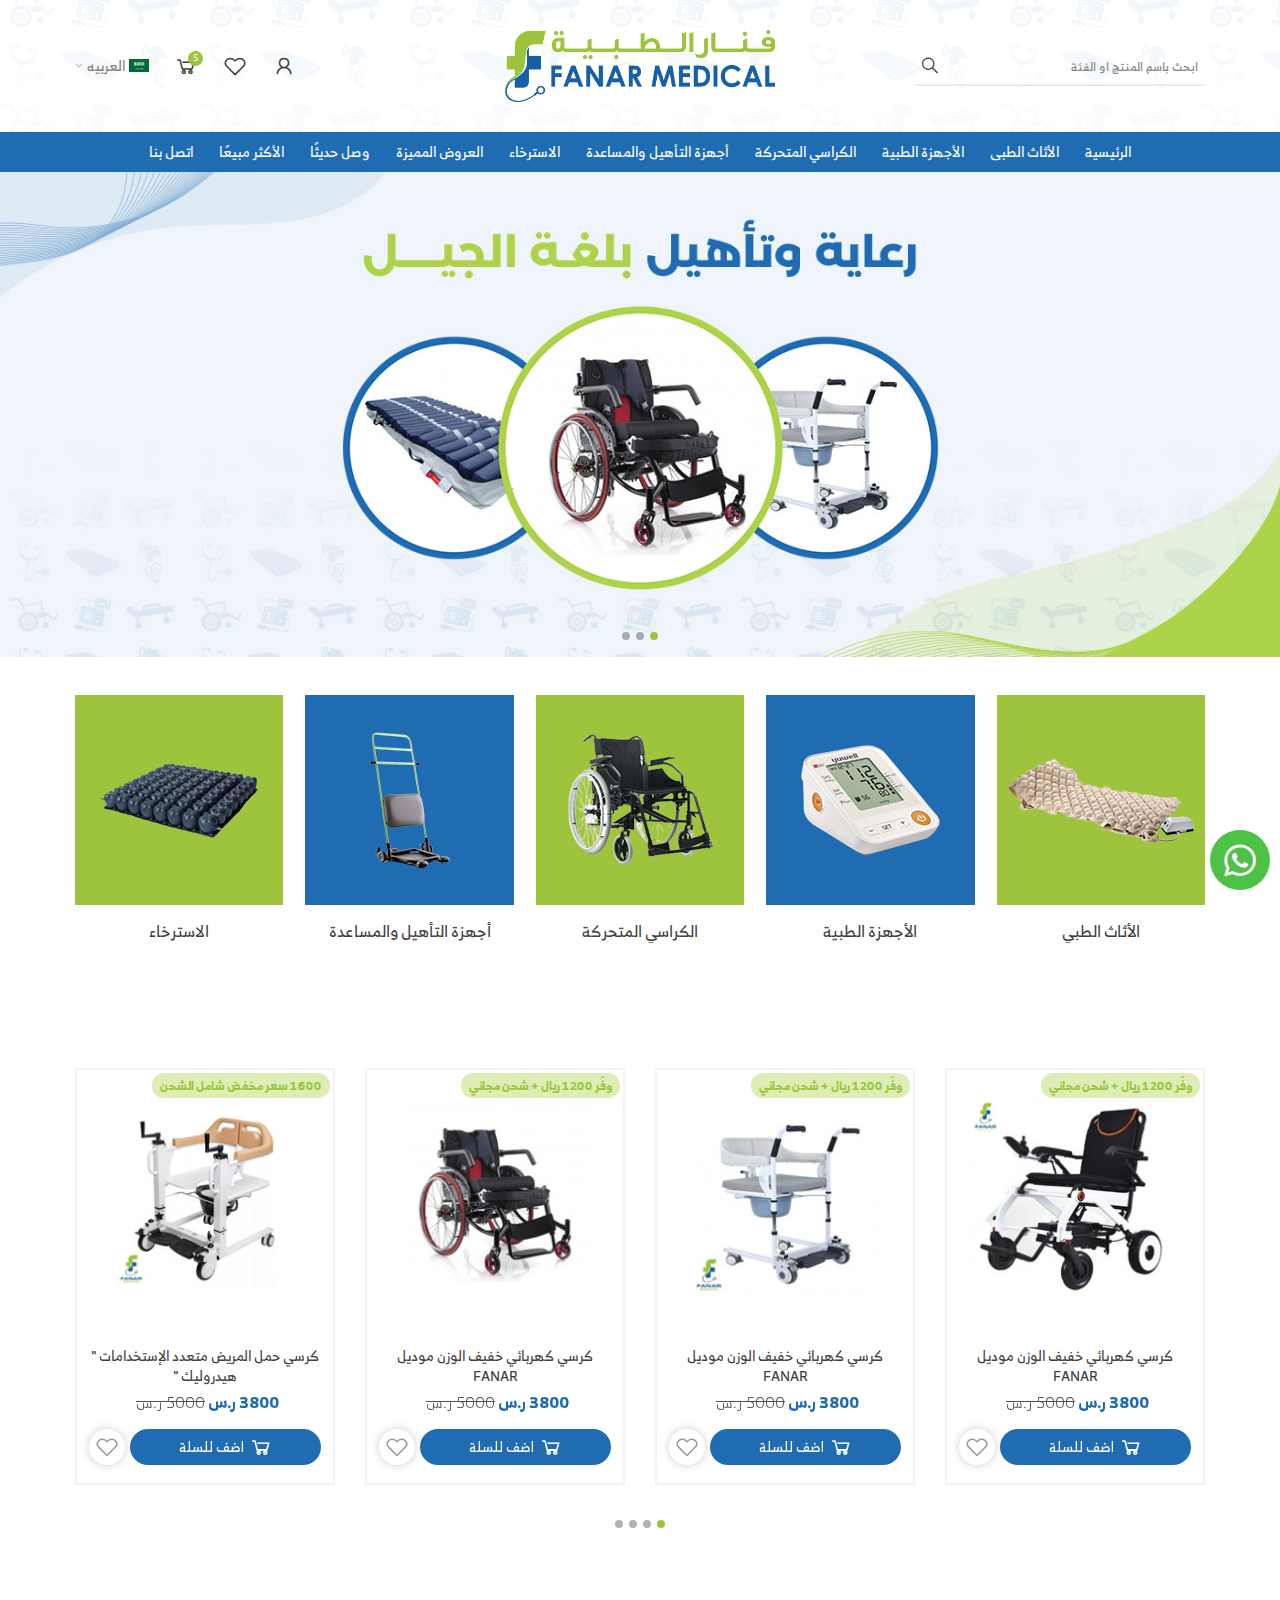
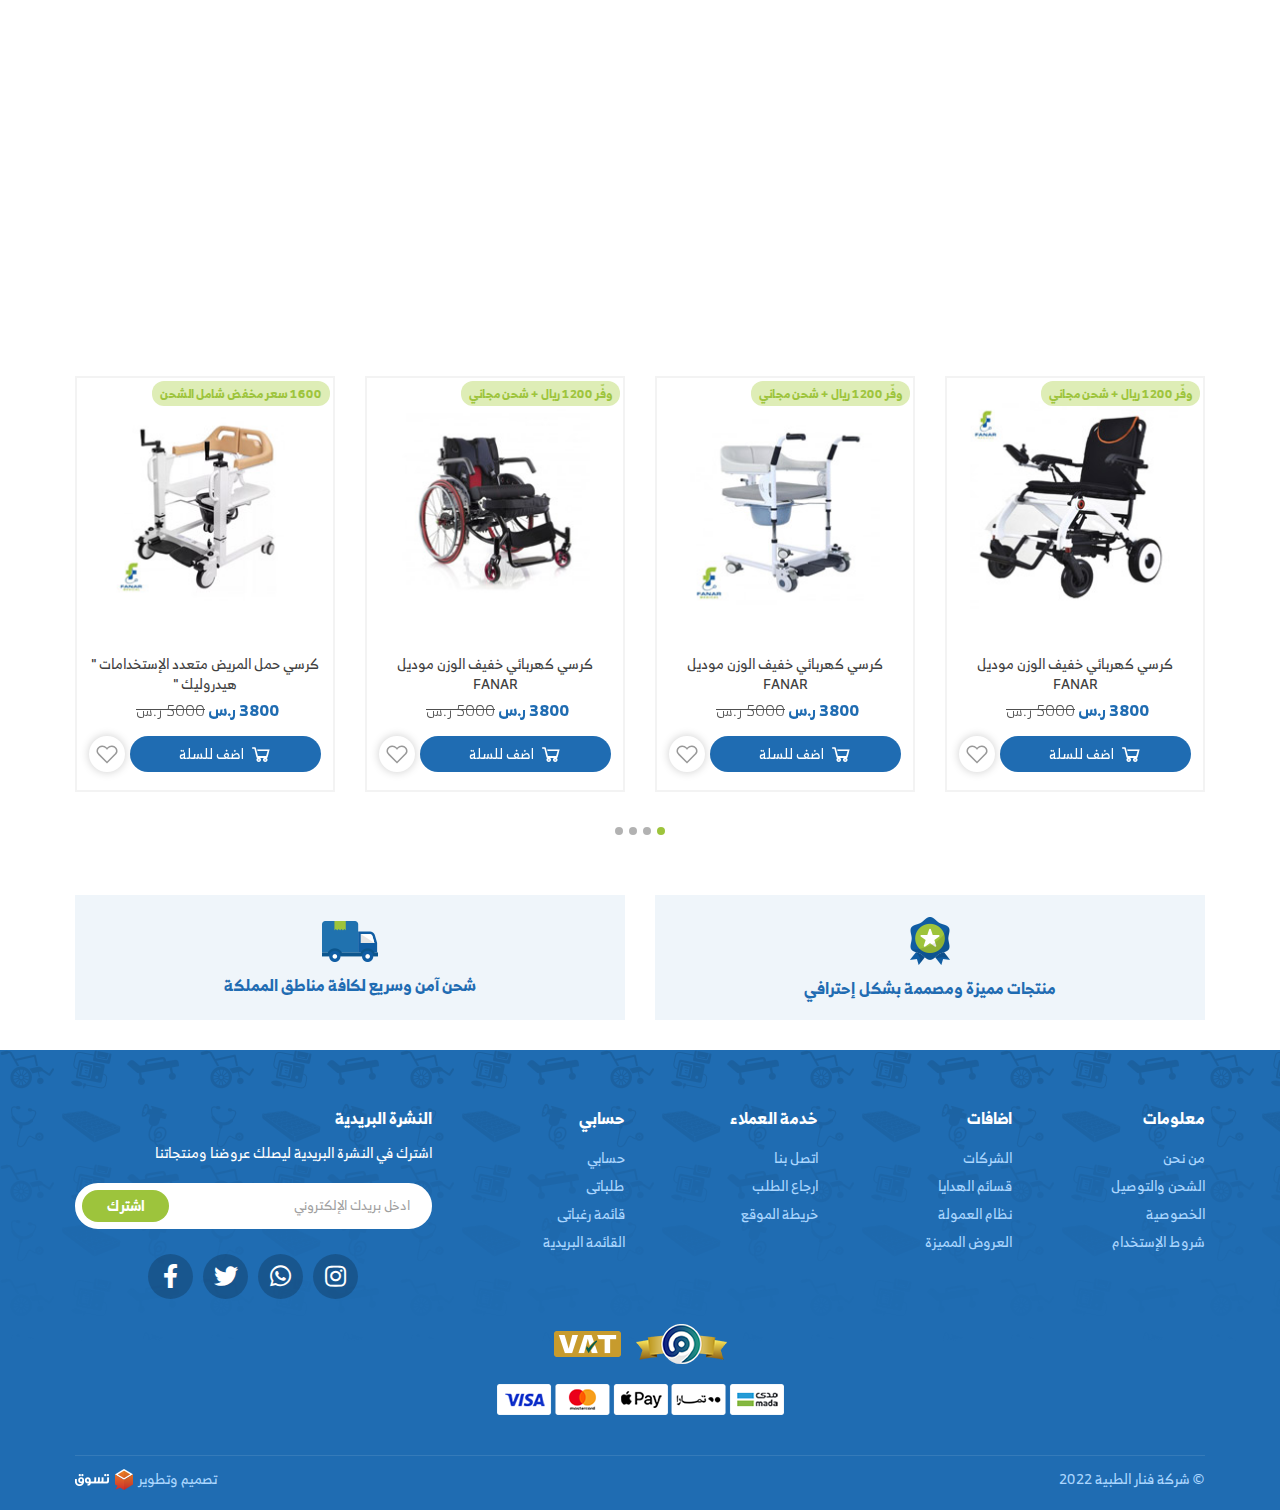
==== index.html @ 90acfb86 "first commit" ====
<!DOCTYPE html>
<html lang="ar" dir="rtl">
  <head>
    <meta charset="utf-8" />
    <meta http-equiv="X-UA-Compatible" content="IE=edge" />
    <meta name="viewport" content="width=device-width, initial-scale=1" />
    <title>Fanarmed</title>
    <link rel="icon" href="images/fav.png" type="image/png" />
    <link rel="stylesheet" href="css/all.min.css" />
    <link rel="stylesheet" href="css/line-awesome.min.css" />
    <link rel="stylesheet" href="css/bootstrap.min.css" />
    <link rel="stylesheet" href="css/bootstrap-rtl.min.css" />
    <link rel="stylesheet" href="css/fonts.css" />
    <link rel="stylesheet" href="css/animate.css" />
    <link rel="stylesheet" href="css/swiper.min.css" />
    <link rel="stylesheet" href="css/style.css" />
  </head>

  <body>
    <!-- preloader -->
    <div class="preloader">
      <div class="progress">
        <div class="progress-bar"></div>
      </div>
    </div>
    <!-- preloader -->
    <!-- header section -->
    <header>
      <div class="header-cont">
        <div class="top-header">
          <div class="container">
            <div class="nav-header">
              <div class="sm-icons">
                <div class="show-icons">
                  <a class="menu-bars fixall" id="menu-id" href="#!">
                    <span class="bars open-bars"></span>
                  </a>
                </div>
                <a
                  role="button"
                  type="button"
                  title=""
                  class="add-to fixed-search"
                >
                  <span class="open-search"></span>
                </a>
              </div>
              <div class="search-section">
                <form class="search-form">
                  <input
                    class="search-input"
                    type="text"
                    name=""
                    value=""
                    placeholder="ابحث باسم المنتج او الفئة"
                  />
                  <button class="search-button">
                    <i class="las la-search"></i>
                  </button>
                </form>
              </div>
              <figure class="img-logo">
                <a href="#"
                  ><img src="images/logo.png" class="img-responsive"
                /></a>
              </figure>
              <div class="fixed-logo">
                <figure class="logo-sm">
                  <a href="#"
                    ><img src="images/logo-sm.png" class="img-responsive"
                  /></a>
                </figure>
              </div>
              <div class="header-icons">
                <div class="dropdown cat-anchor">
                  <div class="add-to">
                    <div class="user-cont">
                      <i class="las la-user"></i>
                    </div>
                    <div class="dropdown-content">
                      <a class="cat-drop" href="#">تسجيل الدخول</a>
                      <a class="cat-drop" href="#">حساب جديد</a>
                    </div>
                  </div>
                </div>
                <a role="button" type="button" title="" class="add-to hide-sm">
                  <i class="lar la-heart"></i>
                </a>
                <a role="button" type="button" title="" class="add-to">
                  <i class="las la-shopping-cart"></i>
                  <span class="counter">5</span>
                </a>
                <div class="lang-section">
                  <div class="dropdown">
                    <div class="lang-word chevron-down">
                      <img src="images/lang.png" alt="lang-img" />
                      <span class="">العربيه</span>
                    </div>
                    <div class="dropdown-content">
                      <a class="cat-drop" href="index.html">العربيه</a>
                      <a class="cat-drop" href="index-en.html">English</a>
                    </div>
                  </div>
                </div>
              </div>
            </div>
          </div>
          <div class="overlay-box2"></div>
          <div class="overlay-box">
            <a role="button" type="button" title="" class="add-to fixed-search">
              <span class="open-search"></span>
            </a>
          </div>
        </div>
        <nav>
          <div class="container">
            <div class="navgition">
              <div class="nav-head">
                <div class="lang-section">
                  <div class="dropdown">
                    <div class="lang-word chevron-down">
                      <img src="images/lang.png" alt="lang-img" />
                      <span class="">العربيه</span>
                    </div>
                    <div class="dropdown-content">
                      <a class="cat-drop" href="index.html">العربيه</a>
                      <a class="cat-drop" href="index-en.html">English</a>
                    </div>
                  </div>
                </div>
                <a class="fixall close-btn">
                  <i class="las la-times"></i>
                </a>
              </div>
              <ul class="big-menu list-unstyled">
                <li class="cat-li">
                  <a href="#" class="cat-anchor"> الرئيسية </a>
                </li>
                <li class="cat-li">
                  <a href="#" class="cat-anchor"> الأثاث الطبى </a>
                </li>
                <li class="cat-li">
                  <a href="#" class="cat-anchor"> الأجهزة الطبية </a>
                </li>
                <li class="cat-li">
                  <a href="#" class="cat-anchor"> الكراسي المتحركة </a>
                </li>
                <li class="cat-li">
                  <a href="#" class="cat-anchor"> أجهزة التأهيل والمساعدة </a>
                </li>
                <li class="cat-li">
                  <a href="#" class="cat-anchor"> الاسترخاء </a>
                </li>
                <li class="cat-li">
                  <a href="#" class="cat-anchor"> العروض المميزة </a>
                </li>
                <li class="cat-li">
                  <a href="#" class="cat-anchor"> وصل حديثًا </a>
                </li>
                <li class="cat-li">
                  <a href="#" class="cat-anchor"> الأكثر مبيعًا </a>
                </li>
                <li class="cat-li">
                  <a href="#" class="cat-anchor"> اتصل بنا</a>
                </li>
              </ul>
            </div>
          </div>
        </nav>
      </div>
    </header>
    <!-- header section     -->
    <!-- main slider -->
    <div class="main-slider">
      <div class="swiper-cont">
        <div class="swiper-container">
          <div class="swiper-wrapper">
            <div class="swiper-slide">
              <div class="main">
                <a href="#!" class="pro-img">
                  <img src="images/main-slider/01.jpg" class="img-responsive" />
                </a>
              </div>
            </div>
            <div class="swiper-slide">
              <div class="main">
                <a href="#!" class="pro-img">
                  <img src="images/main-slider/01.jpg" class="img-responsive" />
                </a>
              </div>
            </div>
            <div class="swiper-slide">
              <div class="main">
                <a href="#!" class="pro-img">
                  <img src="images/main-slider/01.jpg" class="img-responsive" />
                </a>
              </div>
            </div>
          </div>
          <div class="swiper-pagination"></div>
        </div>
        <div class="swiper-btn-prev swiper-btn">
          <i class="las la-angle-right"></i>
        </div>
        <div class="swiper-btn-next swiper-btn">
          <i class="las la-angle-left"></i>
        </div>
      </div>
    </div>
    <!-- main slider -->
    <!-- section image-cat -->
    <div class="category-section wow fadeInDown" wow-data-delay="5s">
      <div class="container">
        <div class="swiper-containeres">
          <div class="category-cont">
            <div class="swiper-slidees">
              <a href="#" class="category-box">
                <figure>
                  <img
                    src="images/category/01.png"
                    alt="cat-img"
                    class="img-responsive"
                  />
                </figure>
                <span>الأثاث الطبي</span>
              </a>
            </div>
            <div class="swiper-slidees">
              <a href="#" class="category-box">
                <figure>
                  <img
                    src="images/category/02.png"
                    alt="cat-img"
                    class="img-responsive"
                  />
                </figure>
                <span>الأجهزة الطبية</span>
              </a>
            </div>
            <div class="swiper-slidees">
              <a href="#" class="category-box">
                <figure>
                  <img
                    src="images/category/03.png"
                    alt="cat-img"
                    class="img-responsive"
                  />
                </figure>
                <span>الكراسي المتحركة</span>
              </a>
            </div>
            <div class="swiper-slidees">
              <a href="#" class="category-box">
                <figure>
                  <img
                    src="images/category/04.png"
                    alt="cat-img"
                    class="img-responsive"
                  />
                </figure>
                <span>أجهزة التأهيل والمساعدة</span>
              </a>
            </div>
            <div class="swiper-slidees">
              <a href="#" class="category-box">
                <figure>
                  <img
                    src="images/category/05.png"
                    alt="cat-img"
                    class="img-responsive"
                  />
                </figure>
                <span>الاسترخاء</span>
              </a>
            </div>
          </div>
        </div>
        <div class="swiper-pagination"></div>
      </div>
    </div>
    <!-- section image-cat -->
    <!-- product slider -->
    <div class="product-section product-one">
      <div class="container">
        <div class="product-title wow fadeInDown" wow-data-delay="5s">
          <h2 class="product-head">العروض المميزة</h2>
        </div>
        <div class="product-slider">
          <div class="swiper-container">
            <div class="swiper-wrapper">
              <div class="swiper-slide">
                <div class="product">
                  <div class="product-hover">
                    <a href="#!" class="product-img">
                      <img
                        src="images/product-slider/01.jpg"
                        class="img-responsive"
                      />
                    </a>
                    <span class="hint">وفّر 1200 ريال + شحن مجاني</span>
                  </div>
                  <div class="product-content">
                    <a class="product-name" href="#!">
                      كرسي كهربائي خفيف الوزن موديل FANAR
                    </a>
                    <div class="price-box">
                      <span class="new-price">3800 ر.س</span>
                      <span class="old-price">5000 ر.س</span>
                    </div>
                    <div class="btn-cont">
                      <button class="add-to-btn" type="submit">
                        <i class="las la-shopping-cart"></i>
                        <span>اضف للسلة</span>
                      </button>
                      <a
                        role="button"
                        type="button"
                        title=""
                        class="add-to-fav"
                      >
                        <i class="lar la-heart"></i>
                      </a>
                    </div>
                  </div>
                </div>
              </div>
              <div class="swiper-slide">
                <div class="product">
                  <div class="product-hover">
                    <a href="#!" class="product-img">
                      <img
                        src="images/product-slider/02.jpg"
                        class="img-responsive"
                      />
                    </a>
                    <span class="hint">وفّر 1200 ريال + شحن مجاني</span>
                  </div>
                  <div class="product-content">
                    <a class="product-name" href="#!">
                      كرسي كهربائي خفيف الوزن موديل FANAR
                    </a>
                    <div class="price-box">
                      <span class="new-price">3800 ر.س</span>
                      <span class="old-price">5000 ر.س</span>
                    </div>
                    <div class="btn-cont">
                      <button class="add-to-btn" type="submit">
                        <i class="las la-shopping-cart"></i>
                        <span>اضف للسلة</span>
                      </button>
                      <a
                        role="button"
                        type="button"
                        title=""
                        class="add-to-fav"
                      >
                        <i class="lar la-heart"></i>
                      </a>
                    </div>
                  </div>
                </div>
              </div>
              <div class="swiper-slide">
                <div class="product">
                  <div class="product-hover">
                    <a href="#!" class="product-img">
                      <img
                        src="images/product-slider/03.jpg"
                        class="img-responsive"
                      />
                    </a>
                    <span class="hint">وفّر 1200 ريال + شحن مجاني</span>
                  </div>
                  <div class="product-content">
                    <a class="product-name" href="#!">
                      كرسي كهربائي خفيف الوزن موديل FANAR
                    </a>
                    <div class="price-box">
                      <span class="new-price">3800 ر.س</span>
                      <span class="old-price">5000 ر.س</span>
                    </div>
                    <div class="btn-cont">
                      <button class="add-to-btn" type="submit">
                        <i class="las la-shopping-cart"></i>
                        <span>اضف للسلة</span>
                      </button>
                      <a
                        role="button"
                        type="button"
                        title=""
                        class="add-to-fav"
                      >
                        <i class="lar la-heart"></i>
                      </a>
                    </div>
                  </div>
                </div>
              </div>
              <div class="swiper-slide">
                <div class="product">
                  <div class="product-hover">
                    <a href="#!" class="product-img">
                      <img
                        src="images/product-slider/04.jpg"
                        class="img-responsive"
                      />
                    </a>
                    <span class="hint">1600 سعر مخفض شامل الشحن</span>
                  </div>
                  <div class="product-content">
                    <a class="product-name" href="#!">
                      كرسي حمل المريض متعدد الإستخدامات " هيدروليك "
                    </a>
                    <div class="price-box">
                      <span class="new-price">3800 ر.س</span>
                      <span class="old-price">5000 ر.س</span>
                    </div>
                    <div class="btn-cont">
                      <button class="add-to-btn" type="submit">
                        <i class="las la-shopping-cart"></i>
                        <span>اضف للسلة</span>
                      </button>
                      <a
                        role="button"
                        type="button"
                        title=""
                        class="add-to-fav"
                      >
                        <i class="lar la-heart"></i>
                      </a>
                    </div>
                  </div>
                </div>
              </div>
            </div>
          </div>
          <div class="swiper-btn-prev swiper-btn">
            <i class="las la-angle-right"></i>
          </div>
          <div class="swiper-btn-next swiper-btn">
            <i class="las la-angle-left"></i>
          </div>
          <div class="swiper-pagination"></div>
        </div>
      </div>
    </div>
    <!-- product slider -->
    <!-- small-banner section -->
    <div class="small-banner-section">
      <div class="container">
        <div class="small-banner-cont">
          <div class="row">
            <div
              class="col-sm-6 col-xs-12 wow bounceInUp banner-cont"
              wow-data-delay="5s"
            >
              <a href="#!" class="small-banner-img">
                <img src="images/banner/01.jpg" class="img-responsive" />
              </a>
            </div>
            <div
              class="col-sm-6 col-xs-12 wow bounceInUp banner-cont"
              wow-data-delay="5s"
            >
              <a href="#!" class="small-banner-img">
                <img src="images/banner/02.jpg" class="img-responsive" />
              </a>
            </div>
          </div>
        </div>
      </div>
    </div>
    <!-- small-banner section -->
    <!-- product slider -->
    <div class="product-section product-two">
      <div class="container">
        <div class="product-title wow fadeInDown" wow-data-delay="5s">
          <h2 class="product-head">وصل حديثًا</h2>
        </div>
        <div class="product-slider">
          <div class="swiper-container">
            <div class="swiper-wrapper">
              <div class="swiper-slide">
                <div class="product">
                  <div class="product-hover">
                    <a href="#!" class="product-img">
                      <img
                        src="images/product-slider/01.jpg"
                        class="img-responsive"
                      />
                    </a>
                    <span class="hint">وفّر 1200 ريال + شحن مجاني</span>
                  </div>
                  <div class="product-content">
                    <a class="product-name" href="#!">
                      كرسي كهربائي خفيف الوزن موديل FANAR
                    </a>
                    <div class="price-box">
                      <span class="new-price">3800 ر.س</span>
                      <span class="old-price">5000 ر.س</span>
                    </div>
                    <div class="btn-cont">
                      <button class="add-to-btn" type="submit">
                        <i class="las la-shopping-cart"></i>
                        <span>اضف للسلة</span>
                      </button>
                      <a
                        role="button"
                        type="button"
                        title=""
                        class="add-to-fav"
                      >
                        <i class="lar la-heart"></i>
                      </a>
                    </div>
                  </div>
                </div>
              </div>
              <div class="swiper-slide">
                <div class="product">
                  <div class="product-hover">
                    <a href="#!" class="product-img">
                      <img
                        src="images/product-slider/02.jpg"
                        class="img-responsive"
                      />
                    </a>
                    <span class="hint">وفّر 1200 ريال + شحن مجاني</span>
                  </div>
                  <div class="product-content">
                    <a class="product-name" href="#!">
                      كرسي كهربائي خفيف الوزن موديل FANAR
                    </a>
                    <div class="price-box">
                      <span class="new-price">3800 ر.س</span>
                      <span class="old-price">5000 ر.س</span>
                    </div>
                    <div class="btn-cont">
                      <button class="add-to-btn" type="submit">
                        <i class="las la-shopping-cart"></i>
                        <span>اضف للسلة</span>
                      </button>
                      <a
                        role="button"
                        type="button"
                        title=""
                        class="add-to-fav"
                      >
                        <i class="lar la-heart"></i>
                      </a>
                    </div>
                  </div>
                </div>
              </div>
              <div class="swiper-slide">
                <div class="product">
                  <div class="product-hover">
                    <a href="#!" class="product-img">
                      <img
                        src="images/product-slider/03.jpg"
                        class="img-responsive"
                      />
                    </a>
                    <span class="hint">وفّر 1200 ريال + شحن مجاني</span>
                  </div>
                  <div class="product-content">
                    <a class="product-name" href="#!">
                      كرسي كهربائي خفيف الوزن موديل FANAR
                    </a>
                    <div class="price-box">
                      <span class="new-price">3800 ر.س</span>
                      <span class="old-price">5000 ر.س</span>
                    </div>
                    <div class="btn-cont">
                      <button class="add-to-btn" type="submit">
                        <i class="las la-shopping-cart"></i>
                        <span>اضف للسلة</span>
                      </button>
                      <a
                        role="button"
                        type="button"
                        title=""
                        class="add-to-fav"
                      >
                        <i class="lar la-heart"></i>
                      </a>
                    </div>
                  </div>
                </div>
              </div>
              <div class="swiper-slide">
                <div class="product">
                  <div class="product-hover">
                    <a href="#!" class="product-img">
                      <img
                        src="images/product-slider/04.jpg"
                        class="img-responsive"
                      />
                    </a>
                    <span class="hint">1600 سعر مخفض شامل الشحن</span>
                  </div>
                  <div class="product-content">
                    <a class="product-name" href="#!">
                      كرسي حمل المريض متعدد الإستخدامات " هيدروليك "
                    </a>
                    <div class="price-box">
                      <span class="new-price">3800 ر.س</span>
                      <span class="old-price">5000 ر.س</span>
                    </div>
                    <div class="btn-cont">
                      <button class="add-to-btn" type="submit">
                        <i class="las la-shopping-cart"></i>
                        <span>اضف للسلة</span>
                      </button>
                      <a
                        role="button"
                        type="button"
                        title=""
                        class="add-to-fav"
                      >
                        <i class="lar la-heart"></i>
                      </a>
                    </div>
                  </div>
                </div>
              </div>
            </div>
          </div>
          <div class="swiper-btn-prev swiper-btn">
            <i class="las la-angle-right"></i>
          </div>
          <div class="swiper-btn-next swiper-btn">
            <i class="las la-angle-left"></i>
          </div>
          <div class="swiper-pagination"></div>
        </div>
      </div>
    </div>
    <!-- product slider -->
    <!-- feature section -->
    <section class="feature-section">
      <div class="container">
        <div class="features">
          <div class="features-box">
            <img
              src="images/feature-1.png"
              alt=""
              class="features-icon img-responsive"
            />
            <div class="features-text">
              <h5 class="features-h">منتجات مميزة ومصممة بشكل إحترافي</h5>
            </div>
          </div>
          <div class="features-box">
            <img
              src="images/feature-2.png"
              alt=""
              class="features-icon img-responsive"
            />
            <div class="features-text">
              <h5 class="features-h">شحن آمن وسريع لكافة مناطق المملكة</h5>
            </div>
          </div>
        </div>
      </div>
    </section>
    <!-- feature section -->
    <!-- footer section -->
    <footer>
      <div class="container">
        <div class="footer-cont">
          <div class="first-footer">
            <div class="row">
              <div class="col-md-8 col-xs-12">
                <div class="footer-list">
                  <div class="row">
                    <div class="col-sm-3 col-xs-12">
                      <div class="nav-foot-cont">
                        <h2 class="nav-foot-header foot-header">معلومات</h2>
                        <ul class="nav-foot list-unstyled">
                          <li class="nav-foot-li">
                            <a href="#" class="nav-foot-link">من نحن</a>
                          </li>
                          <li class="nav-foot-li">
                            <a href="#" class="nav-foot-link">الشحن والتوصيل</a>
                          </li>
                          <li class="nav-foot-li">
                            <a href="#" class="nav-foot-link">الخصوصية</a>
                          </li>
                          <li class="nav-foot-li">
                            <a href="#" class="nav-foot-link">شروط الإستخدام</a>
                          </li>
                        </ul>
                      </div>
                    </div>
                    <div class="col-sm-3 col-xs-12">
                      <div class="nav-foot-cont">
                        <h2 class="nav-foot-header foot-header">اضافات</h2>
                        <ul class="nav-foot list-unstyled">
                          <li class="nav-foot-li">
                            <a href="#" class="nav-foot-link">الشركات</a>
                          </li>
                          <li class="nav-foot-li">
                            <a href="#" class="nav-foot-link">قسائم الهدايا</a>
                          </li>
                          <li class="nav-foot-li">
                            <a href="#" class="nav-foot-link">نظام العمولة</a>
                          </li>
                          <li class="nav-foot-li">
                            <a href="#" class="nav-foot-link">العروض المميزة</a>
                          </li>
                        </ul>
                      </div>
                    </div>
                    <div class="col-sm-3 col-xs-12">
                      <div class="nav-foot-cont">
                        <h2 class="nav-foot-header foot-header">
                          خدمة العملاء
                        </h2>
                        <ul class="nav-foot list-unstyled">
                          <li class="nav-foot-li">
                            <a href="#" class="nav-foot-link">اتصل بنا</a>
                          </li>
                          <li class="nav-foot-li">
                            <a href="#" class="nav-foot-link">ارجاع الطلب</a>
                          </li>
                          <li class="nav-foot-li">
                            <a href="#" class="nav-foot-link">خريطة الموقع</a>
                          </li>
                        </ul>
                      </div>
                    </div>
                    <div class="col-sm-3 col-xs-12">
                      <div class="nav-foot-cont">
                        <h2 class="nav-foot-header foot-header">حسابي</h2>
                        <ul class="nav-foot list-unstyled">
                          <li class="nav-foot-li">
                            <a href="#" class="nav-foot-link">حسابي</a>
                          </li>
                          <li class="nav-foot-li">
                            <a href="#" class="nav-foot-link">طلباتى</a>
                          </li>
                          <li class="nav-foot-li">
                            <a href="#" class="nav-foot-link">قائمة رغباتى</a>
                          </li>
                          <li class="nav-foot-li">
                            <a href="#" class="nav-foot-link"
                              >القائمة البريدية</a
                            >
                          </li>
                        </ul>
                      </div>
                    </div>
                  </div>
                </div>
              </div>
              <div class="col-md-4 col-xs-12">
                <div class="news-letter">
                  <form action="" method="post">
                    <h3 class="news-header nav-foot-header foot-header">
                      النشرة البريدية
                    </h3>
                    <div class="nav-foot">
                      <span class="news-span">
                        اشترك في النشرة البريدية ليصلك عروضنا ومنتجاتنا
                      </span>
                      <div class="newsletter-cont">
                        <input
                          type="email"
                          value=""
                          class="newsletter-input"
                          placeholder="ادخل بريدك الإلكتروني"
                        />
                        <button type="submit" class="newsletter-button">
                          <span>اشترك</span>
                        </button>
                      </div>
                    </div>
                  </form>
                </div>
                <div class="social">
                  <a href="#" class="social-link">
                    <i class="fab fa-instagram"></i>
                  </a>
                  <a href="#" class="social-link">
                    <i class="fab fa-whatsapp"></i>
                  </a>
                  <a href="#" class="social-link">
                    <i class="fab fa-twitter"></i>
                  </a>
                  <a href="#" class="social-link">
                    <i class="fab fa-facebook-f"></i>
                  </a>
                </div>
              </div>
            </div>
          </div>
          <div class="cr-cont">
            <a href="#" class="cr-img">
              <img
                src="images/maroof.png"
                alt="cr-img"
                class="img-responsive"
              />
            </a>
            <a href="#" class="cr-img">
              <img src="images/vat.png" alt="cr-img" class="img-responsive" />
            </a>
          </div>
          <div class="pay-img-cont">
            <figure class="pay-figure">
              <img
                src="images/pay-img.png"
                class="img-responsive pay-img"
              />
            </figure>
          </div>
          <div class="pay-footer">
            <div class="pay-flex">
              <div class="copy-right">© شركة فنار الطبية 2022</div>
              <span class="design-text">
                تصميم وتطوير
                <a href="#"
                  ><img src="images/tasawk.png" alt="taswak" class="taswak-img"
                /></a>
              </span>
            </div>
          </div>
        </div>
      </div>
    </footer>
    <!-- footer section -->
    <!--fixed-whats-->
    <a href="#" class="fixed-what">
      <i class="lab la-whatsapp"></i>
    </a>
    <!--fixed-whats-->
    <!-- arrow to top -->
    <a class="arrow-top">
      <i class="las la-arrow-up"></i>
    </a>
    <!-- arrow to top -->
    <!-- overlay -->
    <div class="overlay-box"></div>
    <div class="overlay-box2"></div>
    <!-- overlay -->

    <script src="js/jquery-2.1.1.min.js"></script>
    <script src="js/bootstrap.min.js"></script>
    <script src="js/swiper.min.js"></script>
    <script src="js/wow.min.js"></script>
    <script src="js/script.js"></script>
  </body>
</html>
---- css/line-awesome.min.css ----
.la,.lab,.lad,.lal,.lar,.las{-moz-osx-font-smoothing:grayscale;-webkit-font-smoothing:antialiased;display:inline-block;font-style:normal;font-variant:normal;text-rendering:auto;line-height:1}.la-lg{font-size:1.33333em;line-height:.75em;vertical-align:-.0667em}.la-xs{font-size:.75em}.la-sm{font-size:.875em}.la-1x{font-size:1em}.la-2x{font-size:2em}.la-3x{font-size:3em}.la-4x{font-size:4em}.la-5x{font-size:5em}.la-6x{font-size:6em}.la-7x{font-size:7em}.la-8x{font-size:8em}.la-9x{font-size:9em}.la-10x{font-size:10em}.la-fw{text-align:center;width:1.25em}.la-ul{list-style-type:none;margin-left:2.5em;padding-left:0}.la-ul>li{position:relative}.la-li{left:-2em;position:absolute;text-align:center;width:2em;line-height:inherit}.la-border{border:solid .08em #eee;border-radius:.1em;padding:.2em .25em .15em}.la-pull-left{float:left}.la-pull-right{float:right}.la.la-pull-left,.lab.la-pull-left,.lal.la-pull-left,.lar.la-pull-left,.las.la-pull-left{margin-right:.3em}.la.la-pull-right,.lab.la-pull-right,.lal.la-pull-right,.lar.la-pull-right,.las.la-pull-right{margin-left:.3em}.la-spin{-webkit-animation:la-spin 2s infinite linear;animation:la-spin 2s infinite linear}.la-pulse{-webkit-animation:la-spin 1s infinite steps(8);animation:la-spin 1s infinite steps(8)}@-webkit-keyframes la-spin{0%{-webkit-transform:rotate(0);transform:rotate(0)}100%{-webkit-transform:rotate(360deg);transform:rotate(360deg)}}@keyframes la-spin{0%{-webkit-transform:rotate(0);transform:rotate(0)}100%{-webkit-transform:rotate(360deg);transform:rotate(360deg)}}.la-rotate-90{-webkit-transform:rotate(90deg);transform:rotate(90deg)}.la-rotate-180{-webkit-transform:rotate(180deg);transform:rotate(180deg)}.la-rotate-270{-webkit-transform:rotate(270deg);transform:rotate(270deg)}.la-flip-horizontal{-webkit-transform:scale(-1,1);transform:scale(-1,1)}.la-flip-vertical{-webkit-transform:scale(1,-1);transform:scale(1,-1)}.la-flip-both,.la-flip-horizontal.la-flip-vertical{-webkit-transform:scale(-1,-1);transform:scale(-1,-1)}:root .la-flip-both,:root .la-flip-horizontal,:root .la-flip-vertical,:root .la-rotate-180,:root .la-rotate-270,:root .la-rotate-90{-webkit-filter:none;filter:none}.la-stack{display:inline-block;height:2em;line-height:2em;position:relative;vertical-align:middle;width:2.5em}.la-stack-1x,.la-stack-2x{left:0;position:absolute;text-align:center;width:100%}.la-stack-1x{line-height:inherit}.la-stack-2x{font-size:2em}.la-inverse{color:#fff}.la-500px:before{content:"\f26e"}.la-accessible-icon:before{content:"\f368"}.la-accusoft:before{content:"\f369"}.la-acquisitions-incorporated:before{content:"\f6af"}.la-ad:before{content:"\f641"}.la-address-book:before{content:"\f2b9"}.la-address-card:before{content:"\f2bb"}.la-adjust:before{content:"\f042"}.la-adn:before{content:"\f170"}.la-adobe:before{content:"\f778"}.la-adversal:before{content:"\f36a"}.la-affiliatetheme:before{content:"\f36b"}.la-air-freshener:before{content:"\f5d0"}.la-airbnb:before{content:"\f834"}.la-algolia:before{content:"\f36c"}.la-align-center:before{content:"\f037"}.la-align-justify:before{content:"\f039"}.la-align-left:before{content:"\f036"}.la-align-right:before{content:"\f038"}.la-alipay:before{content:"\f642"}.la-allergies:before{content:"\f461"}.la-amazon:before{content:"\f270"}.la-amazon-pay:before{content:"\f42c"}.la-ambulance:before{content:"\f0f9"}.la-american-sign-language-interpreting:before{content:"\f2a3"}.la-amilia:before{content:"\f36d"}.la-anchor:before{content:"\f13d"}.la-android:before{content:"\f17b"}.la-angellist:before{content:"\f209"}.la-angle-double-down:before{content:"\f103"}.la-angle-double-left:before{content:"\f100"}.la-angle-double-right:before{content:"\f101"}.la-angle-double-up:before{content:"\f102"}.la-angle-down:before{content:"\f107"}.la-angle-left:before{content:"\f104"}.la-angle-right:before{content:"\f105"}.la-angle-up:before{content:"\f106"}.la-angry:before{content:"\f556"}.la-angrycreative:before{content:"\f36e"}.la-angular:before{content:"\f420"}.la-ankh:before{content:"\f644"}.la-app-store:before{content:"\f36f"}.la-app-store-ios:before{content:"\f370"}.la-apper:before{content:"\f371"}.la-apple:before{content:"\f179"}.la-apple-alt:before{content:"\f5d1"}.la-apple-pay:before{content:"\f415"}.la-archive:before{content:"\f187"}.la-archway:before{content:"\f557"}.la-arrow-alt-circle-down:before{content:"\f358"}.la-arrow-alt-circle-left:before{content:"\f359"}.la-arrow-alt-circle-right:before{content:"\f35a"}.la-arrow-alt-circle-up:before{content:"\f35b"}.la-arrow-circle-down:before{content:"\f0ab"}.la-arrow-circle-left:before{content:"\f0a8"}.la-arrow-circle-right:before{content:"\f0a9"}.la-arrow-circle-up:before{content:"\f0aa"}.la-arrow-down:before{content:"\f063"}.la-arrow-left:before{content:"\f060"}.la-arrow-right:before{content:"\f061"}.la-arrow-up:before{content:"\f062"}.la-arrows-alt:before{content:"\f0b2"}.la-arrows-alt-h:before{content:"\f337"}.la-arrows-alt-v:before{content:"\f338"}.la-artstation:before{content:"\f77a"}.la-assistive-listening-systems:before{content:"\f2a2"}.la-asterisk:before{content:"\f069"}.la-asymmetrik:before{content:"\f372"}.la-at:before{content:"\f1fa"}.la-atlas:before{content:"\f558"}.la-atlassian:before{content:"\f77b"}.la-atom:before{content:"\f5d2"}.la-audible:before{content:"\f373"}.la-audio-description:before{content:"\f29e"}.la-autoprefixer:before{content:"\f41c"}.la-avianex:before{content:"\f374"}.la-aviato:before{content:"\f421"}.la-award:before{content:"\f559"}.la-aws:before{content:"\f375"}.la-baby:before{content:"\f77c"}.la-baby-carriage:before{content:"\f77d"}.la-backspace:before{content:"\f55a"}.la-backward:before{content:"\f04a"}.la-bacon:before{content:"\f7e5"}.la-balance-scale:before{content:"\f24e"}.la-balance-scale-left:before{content:"\f515"}.la-balance-scale-right:before{content:"\f516"}.la-ban:before{content:"\f05e"}.la-band-aid:before{content:"\f462"}.la-bandcamp:before{content:"\f2d5"}.la-barcode:before{content:"\f02a"}.la-bars:before{content:"\f0c9"}.la-baseball-ball:before{content:"\f433"}.la-basketball-ball:before{content:"\f434"}.la-bath:before{content:"\f2cd"}.la-battery-empty:before{content:"\f244"}.la-battery-full:before{content:"\f240"}.la-battery-half:before{content:"\f242"}.la-battery-quarter:before{content:"\f243"}.la-battery-three-quarters:before{content:"\f241"}.la-battle-net:before{content:"\f835"}.la-bed:before{content:"\f236"}.la-beer:before{content:"\f0fc"}.la-behance:before{content:"\f1b4"}.la-behance-square:before{content:"\f1b5"}.la-bell:before{content:"\f0f3"}.la-bell-slash:before{content:"\f1f6"}.la-bezier-curve:before{content:"\f55b"}.la-bible:before{content:"\f647"}.la-bicycle:before{content:"\f206"}.la-biking:before{content:"\f84a"}.la-bimobject:before{content:"\f378"}.la-binoculars:before{content:"\f1e5"}.la-biohazard:before{content:"\f780"}.la-birthday-cake:before{content:"\f1fd"}.la-bitbucket:before{content:"\f171"}.la-bitcoin:before{content:"\f379"}.la-bity:before{content:"\f37a"}.la-black-tie:before{content:"\f27e"}.la-blackberry:before{content:"\f37b"}.la-blender:before{content:"\f517"}.la-blender-phone:before{content:"\f6b6"}.la-blind:before{content:"\f29d"}.la-blog:before{content:"\f781"}.la-blogger:before{content:"\f37c"}.la-blogger-b:before{content:"\f37d"}.la-bluetooth:before{content:"\f293"}.la-bluetooth-b:before{content:"\f294"}.la-bold:before{content:"\f032"}.la-bolt:before{content:"\f0e7"}.la-bomb:before{content:"\f1e2"}.la-bone:before{content:"\f5d7"}.la-bong:before{content:"\f55c"}.la-book:before{content:"\f02d"}.la-book-dead:before{content:"\f6b7"}.la-book-medical:before{content:"\f7e6"}.la-book-open:before{content:"\f518"}.la-book-reader:before{content:"\f5da"}.la-bookmark:before{content:"\f02e"}.la-bootstrap:before{content:"\f836"}.la-border-all:before{content:"\f84c"}.la-border-none:before{content:"\f850"}.la-border-style:before{content:"\f853"}.la-bowling-ball:before{content:"\f436"}.la-box:before{content:"\f466"}.la-box-open:before{content:"\f49e"}.la-boxes:before{content:"\f468"}.la-braille:before{content:"\f2a1"}.la-brain:before{content:"\f5dc"}.la-bread-slice:before{content:"\f7ec"}.la-briefcase:before{content:"\f0b1"}.la-briefcase-medical:before{content:"\f469"}.la-broadcast-tower:before{content:"\f519"}.la-broom:before{content:"\f51a"}.la-brush:before{content:"\f55d"}.la-btc:before{content:"\f15a"}.la-buffer:before{content:"\f837"}.la-bug:before{content:"\f188"}.la-building:before{content:"\f1ad"}.la-bullhorn:before{content:"\f0a1"}.la-bullseye:before{content:"\f140"}.la-burn:before{content:"\f46a"}.la-buromobelexperte:before{content:"\f37f"}.la-bus:before{content:"\f207"}.la-bus-alt:before{content:"\f55e"}.la-business-time:before{content:"\f64a"}.la-buy-n-large:before{content:"\f8a6"}.la-buysellads:before{content:"\f20d"}.la-calculator:before{content:"\f1ec"}.la-calendar:before{content:"\f133"}.la-calendar-alt:before{content:"\f073"}.la-calendar-check:before{content:"\f274"}.la-calendar-day:before{content:"\f783"}.la-calendar-minus:before{content:"\f272"}.la-calendar-plus:before{content:"\f271"}.la-calendar-times:before{content:"\f273"}.la-calendar-week:before{content:"\f784"}.la-camera:before{content:"\f030"}.la-camera-retro:before{content:"\f083"}.la-campground:before{content:"\f6bb"}.la-canadian-maple-leaf:before{content:"\f785"}.la-candy-cane:before{content:"\f786"}.la-cannabis:before{content:"\f55f"}.la-capsules:before{content:"\f46b"}.la-car:before{content:"\f1b9"}.la-car-alt:before{content:"\f5de"}.la-car-battery:before{content:"\f5df"}.la-car-crash:before{content:"\f5e1"}.la-car-side:before{content:"\f5e4"}.la-caret-down:before{content:"\f0d7"}.la-caret-left:before{content:"\f0d9"}.la-caret-right:before{content:"\f0da"}.la-caret-square-down:before{content:"\f150"}.la-caret-square-left:before{content:"\f191"}.la-caret-square-right:before{content:"\f152"}.la-caret-square-up:before{content:"\f151"}.la-caret-up:before{content:"\f0d8"}.la-carrot:before{content:"\f787"}.la-cart-arrow-down:before{content:"\f218"}.la-cart-plus:before{content:"\f217"}.la-cash-register:before{content:"\f788"}.la-cat:before{content:"\f6be"}.la-cc-amazon-pay:before{content:"\f42d"}.la-cc-amex:before{content:"\f1f3"}.la-cc-apple-pay:before{content:"\f416"}.la-cc-diners-club:before{content:"\f24c"}.la-cc-discover:before{content:"\f1f2"}.la-cc-jcb:before{content:"\f24b"}.la-cc-mastercard:before{content:"\f1f1"}.la-cc-paypal:before{content:"\f1f4"}.la-cc-stripe:before{content:"\f1f5"}.la-cc-visa:before{content:"\f1f0"}.la-centercode:before{content:"\f380"}.la-centos:before{content:"\f789"}.la-certificate:before{content:"\f0a3"}.la-chair:before{content:"\f6c0"}.la-chalkboard:before{content:"\f51b"}.la-chalkboard-teacher:before{content:"\f51c"}.la-charging-station:before{content:"\f5e7"}.la-chart-area:before{content:"\f1fe"}.la-chart-bar:before{content:"\f080"}.la-chart-line:before{content:"\f201"}.la-chart-pie:before{content:"\f200"}.la-check:before{content:"\f00c"}.la-check-circle:before{content:"\f058"}.la-check-double:before{content:"\f560"}.la-check-square:before{content:"\f14a"}.la-cheese:before{content:"\f7ef"}.la-chess:before{content:"\f439"}.la-chess-bishop:before{content:"\f43a"}.la-chess-board:before{content:"\f43c"}.la-chess-king:before{content:"\f43f"}.la-chess-knight:before{content:"\f441"}.la-chess-pawn:before{content:"\f443"}.la-chess-queen:before{content:"\f445"}.la-chess-rook:before{content:"\f447"}.la-chevron-circle-down:before{content:"\f13a"}.la-chevron-circle-left:before{content:"\f137"}.la-chevron-circle-right:before{content:"\f138"}.la-chevron-circle-up:before{content:"\f139"}.la-chevron-down:before{content:"\f078"}.la-chevron-left:before{content:"\f053"}.la-chevron-right:before{content:"\f054"}.la-chevron-up:before{content:"\f077"}.la-child:before{content:"\f1ae"}.la-chrome:before{content:"\f268"}.la-chromecast:before{content:"\f838"}.la-church:before{content:"\f51d"}.la-circle:before{content:"\f111"}.la-circle-notch:before{content:"\f1ce"}.la-city:before{content:"\f64f"}.la-clinic-medical:before{content:"\f7f2"}.la-clipboard:before{content:"\f328"}.la-clipboard-check:before{content:"\f46c"}.la-clipboard-list:before{content:"\f46d"}.la-clock:before{content:"\f017"}.la-clone:before{content:"\f24d"}.la-closed-captioning:before{content:"\f20a"}.la-cloud:before{content:"\f0c2"}.la-cloud-download-alt:before{content:"\f381"}.la-cloud-meatball:before{content:"\f73b"}.la-cloud-moon:before{content:"\f6c3"}.la-cloud-moon-rain:before{content:"\f73c"}.la-cloud-rain:before{content:"\f73d"}.la-cloud-showers-heavy:before{content:"\f740"}.la-cloud-sun:before{content:"\f6c4"}.la-cloud-sun-rain:before{content:"\f743"}.la-cloud-upload-alt:before{content:"\f382"}.la-cloudscale:before{content:"\f383"}.la-cloudsmith:before{content:"\f384"}.la-cloudversify:before{content:"\f385"}.la-cocktail:before{content:"\f561"}.la-code:before{content:"\f121"}.la-code-branch:before{content:"\f126"}.la-codepen:before{content:"\f1cb"}.la-codiepie:before{content:"\f284"}.la-coffee:before{content:"\f0f4"}.la-cog:before{content:"\f013"}.la-cogs:before{content:"\f085"}.la-coins:before{content:"\f51e"}.la-columns:before{content:"\f0db"}.la-comment:before{content:"\f075"}.la-comment-alt:before{content:"\f27a"}.la-comment-dollar:before{content:"\f651"}.la-comment-dots:before{content:"\f4ad"}.la-comment-medical:before{content:"\f7f5"}.la-comment-slash:before{content:"\f4b3"}.la-comments:before{content:"\f086"}.la-comments-dollar:before{content:"\f653"}.la-compact-disc:before{content:"\f51f"}.la-compass:before{content:"\f14e"}.la-compress:before{content:"\f066"}.la-compress-arrows-alt:before{content:"\f78c"}.la-concierge-bell:before{content:"\f562"}.la-confluence:before{content:"\f78d"}.la-connectdevelop:before{content:"\f20e"}.la-contao:before{content:"\f26d"}.la-cookie:before{content:"\f563"}.la-cookie-bite:before{content:"\f564"}.la-copy:before{content:"\f0c5"}.la-copyright:before{content:"\f1f9"}.la-cotton-bureau:before{content:"\f89e"}.la-couch:before{content:"\f4b8"}.la-cpanel:before{content:"\f388"}.la-creative-commons:before{content:"\f25e"}.la-creative-commons-by:before{content:"\f4e7"}.la-creative-commons-nc:before{content:"\f4e8"}.la-creative-commons-nc-eu:before{content:"\f4e9"}.la-creative-commons-nc-jp:before{content:"\f4ea"}.la-creative-commons-nd:before{content:"\f4eb"}.la-creative-commons-pd:before{content:"\f4ec"}.la-creative-commons-pd-alt:before{content:"\f4ed"}.la-creative-commons-remix:before{content:"\f4ee"}.la-creative-commons-sa:before{content:"\f4ef"}.la-creative-commons-sampling:before{content:"\f4f0"}.la-creative-commons-sampling-plus:before{content:"\f4f1"}.la-creative-commons-share:before{content:"\f4f2"}.la-creative-commons-zero:before{content:"\f4f3"}.la-credit-card:before{content:"\f09d"}.la-critical-role:before{content:"\f6c9"}.la-crop:before{content:"\f125"}.la-crop-alt:before{content:"\f565"}.la-cross:before{content:"\f654"}.la-crosshairs:before{content:"\f05b"}.la-crow:before{content:"\f520"}.la-crown:before{content:"\f521"}.la-crutch:before{content:"\f7f7"}.la-css3:before{content:"\f13c"}.la-css3-alt:before{content:"\f38b"}.la-cube:before{content:"\f1b2"}.la-cubes:before{content:"\f1b3"}.la-cut:before{content:"\f0c4"}.la-cuttlefish:before{content:"\f38c"}.la-d-and-d:before{content:"\f38d"}.la-d-and-d-beyond:before{content:"\f6ca"}.la-dashcube:before{content:"\f210"}.la-database:before{content:"\f1c0"}.la-deaf:before{content:"\f2a4"}.la-delicious:before{content:"\f1a5"}.la-democrat:before{content:"\f747"}.la-deploydog:before{content:"\f38e"}.la-deskpro:before{content:"\f38f"}.la-desktop:before{content:"\f108"}.la-dev:before{content:"\f6cc"}.la-deviantart:before{content:"\f1bd"}.la-dharmachakra:before{content:"\f655"}.la-dhl:before{content:"\f790"}.la-diagnoses:before{content:"\f470"}.la-diaspora:before{content:"\f791"}.la-dice:before{content:"\f522"}.la-dice-d20:before{content:"\f6cf"}.la-dice-d6:before{content:"\f6d1"}.la-dice-five:before{content:"\f523"}.la-dice-four:before{content:"\f524"}.la-dice-one:before{content:"\f525"}.la-dice-six:before{content:"\f526"}.la-dice-three:before{content:"\f527"}.la-dice-two:before{content:"\f528"}.la-digg:before{content:"\f1a6"}.la-digital-ocean:before{content:"\f391"}.la-digital-tachograph:before{content:"\f566"}.la-directions:before{content:"\f5eb"}.la-discord:before{content:"\f392"}.la-discourse:before{content:"\f393"}.la-divide:before{content:"\f529"}.la-dizzy:before{content:"\f567"}.la-dna:before{content:"\f471"}.la-dochub:before{content:"\f394"}.la-docker:before{content:"\f395"}.la-dog:before{content:"\f6d3"}.la-dollar-sign:before{content:"\f155"}.la-dolly:before{content:"\f472"}.la-dolly-flatbed:before{content:"\f474"}.la-donate:before{content:"\f4b9"}.la-door-closed:before{content:"\f52a"}.la-door-open:before{content:"\f52b"}.la-dot-circle:before{content:"\f192"}.la-dove:before{content:"\f4ba"}.la-download:before{content:"\f019"}.la-draft2digital:before{content:"\f396"}.la-drafting-compass:before{content:"\f568"}.la-dragon:before{content:"\f6d5"}.la-draw-polygon:before{content:"\f5ee"}.la-dribbble:before{content:"\f17d"}.la-dribbble-square:before{content:"\f397"}.la-dropbox:before{content:"\f16b"}.la-drum:before{content:"\f569"}.la-drum-steelpan:before{content:"\f56a"}.la-drumstick-bite:before{content:"\f6d7"}.la-drupal:before{content:"\f1a9"}.la-dumbbell:before{content:"\f44b"}.la-dumpster:before{content:"\f793"}.la-dumpster-fire:before{content:"\f794"}.la-dungeon:before{content:"\f6d9"}.la-dyalog:before{content:"\f399"}.la-earlybirds:before{content:"\f39a"}.la-ebay:before{content:"\f4f4"}.la-edge:before{content:"\f282"}.la-edit:before{content:"\f044"}.la-egg:before{content:"\f7fb"}.la-eject:before{content:"\f052"}.la-elementor:before{content:"\f430"}.la-ellipsis-h:before{content:"\f141"}.la-ellipsis-v:before{content:"\f142"}.la-ello:before{content:"\f5f1"}.la-ember:before{content:"\f423"}.la-empire:before{content:"\f1d1"}.la-envelope:before{content:"\f0e0"}.la-envelope-open:before{content:"\f2b6"}.la-envelope-open-text:before{content:"\f658"}.la-envelope-square:before{content:"\f199"}.la-envira:before{content:"\f299"}.la-equals:before{content:"\f52c"}.la-eraser:before{content:"\f12d"}.la-erlang:before{content:"\f39d"}.la-ethereum:before{content:"\f42e"}.la-ethernet:before{content:"\f796"}.la-etsy:before{content:"\f2d7"}.la-euro-sign:before{content:"\f153"}.la-evernote:before{content:"\f839"}.la-exchange-alt:before{content:"\f362"}.la-exclamation:before{content:"\f12a"}.la-exclamation-circle:before{content:"\f06a"}.la-exclamation-triangle:before{content:"\f071"}.la-expand:before{content:"\f065"}.la-expand-arrows-alt:before{content:"\f31e"}.la-expeditedssl:before{content:"\f23e"}.la-external-link-alt:before{content:"\f35d"}.la-external-link-square-alt:before{content:"\f360"}.la-eye:before{content:"\f06e"}.la-eye-dropper:before{content:"\f1fb"}.la-eye-slash:before{content:"\f070"}.la-facebook:before{content:"\f09a"}.la-facebook-f:before{content:"\f39e"}.la-facebook-messenger:before{content:"\f39f"}.la-facebook-square:before{content:"\f082"}.la-fan:before{content:"\f863"}.la-fantasy-flight-games:before{content:"\f6dc"}.la-fast-backward:before{content:"\f049"}.la-fast-forward:before{content:"\f050"}.la-fax:before{content:"\f1ac"}.la-feather:before{content:"\f52d"}.la-feather-alt:before{content:"\f56b"}.la-fedex:before{content:"\f797"}.la-fedora:before{content:"\f798"}.la-female:before{content:"\f182"}.la-fighter-jet:before{content:"\f0fb"}.la-figma:before{content:"\f799"}.la-file:before{content:"\f15b"}.la-file-alt:before{content:"\f15c"}.la-file-archive:before{content:"\f1c6"}.la-file-audio:before{content:"\f1c7"}.la-file-code:before{content:"\f1c9"}.la-file-contract:before{content:"\f56c"}.la-file-csv:before{content:"\f6dd"}.la-file-download:before{content:"\f56d"}.la-file-excel:before{content:"\f1c3"}.la-file-export:before{content:"\f56e"}.la-file-image:before{content:"\f1c5"}.la-file-import:before{content:"\f56f"}.la-file-invoice:before{content:"\f570"}.la-file-invoice-dollar:before{content:"\f571"}.la-file-medical:before{content:"\f477"}.la-file-medical-alt:before{content:"\f478"}.la-file-pdf:before{content:"\f1c1"}.la-file-powerpoint:before{content:"\f1c4"}.la-file-prescription:before{content:"\f572"}.la-file-signature:before{content:"\f573"}.la-file-upload:before{content:"\f574"}.la-file-video:before{content:"\f1c8"}.la-file-word:before{content:"\f1c2"}.la-fill:before{content:"\f575"}.la-fill-drip:before{content:"\f576"}.la-film:before{content:"\f008"}.la-filter:before{content:"\f0b0"}.la-fingerprint:before{content:"\f577"}.la-fire:before{content:"\f06d"}.la-fire-alt:before{content:"\f7e4"}.la-fire-extinguisher:before{content:"\f134"}.la-firefox:before{content:"\f269"}.la-first-aid:before{content:"\f479"}.la-first-order:before{content:"\f2b0"}.la-first-order-alt:before{content:"\f50a"}.la-firstdraft:before{content:"\f3a1"}.la-fish:before{content:"\f578"}.la-fist-raised:before{content:"\f6de"}.la-flag:before{content:"\f024"}.la-flag-checkered:before{content:"\f11e"}.la-flag-usa:before{content:"\f74d"}.la-flask:before{content:"\f0c3"}.la-flickr:before{content:"\f16e"}.la-flipboard:before{content:"\f44d"}.la-flushed:before{content:"\f579"}.la-fly:before{content:"\f417"}.la-folder:before{content:"\f07b"}.la-folder-minus:before{content:"\f65d"}.la-folder-open:before{content:"\f07c"}.la-folder-plus:before{content:"\f65e"}.la-font:before{content:"\f031"}.la-font-awesome:before{content:"\f2b4"}.la-font-awesome-alt:before{content:"\f35c"}.la-font-awesome-flag:before{content:"\f425"}.la-font-awesome-logo-full:before{content:"\f4e6"}.la-fonticons:before{content:"\f280"}.la-fonticons-fi:before{content:"\f3a2"}.la-football-ball:before{content:"\f44e"}.la-fort-awesome:before{content:"\f286"}.la-fort-awesome-alt:before{content:"\f3a3"}.la-forumbee:before{content:"\f211"}.la-forward:before{content:"\f04e"}.la-foursquare:before{content:"\f180"}.la-free-code-camp:before{content:"\f2c5"}.la-freebsd:before{content:"\f3a4"}.la-frog:before{content:"\f52e"}.la-frown:before{content:"\f119"}.la-frown-open:before{content:"\f57a"}.la-fulcrum:before{content:"\f50b"}.la-funnel-dollar:before{content:"\f662"}.la-futbol:before{content:"\f1e3"}.la-galactic-republic:before{content:"\f50c"}.la-galactic-senate:before{content:"\f50d"}.la-gamepad:before{content:"\f11b"}.la-gas-pump:before{content:"\f52f"}.la-gavel:before{content:"\f0e3"}.la-gem:before{content:"\f3a5"}.la-genderless:before{content:"\f22d"}.la-get-pocket:before{content:"\f265"}.la-gg:before{content:"\f260"}.la-gg-circle:before{content:"\f261"}.la-ghost:before{content:"\f6e2"}.la-gift:before{content:"\f06b"}.la-gifts:before{content:"\f79c"}.la-git:before{content:"\f1d3"}.la-git-alt:before{content:"\f841"}.la-git-square:before{content:"\f1d2"}.la-github:before{content:"\f09b"}.la-github-alt:before{content:"\f113"}.la-github-square:before{content:"\f092"}.la-gitkraken:before{content:"\f3a6"}.la-gitlab:before{content:"\f296"}.la-gitter:before{content:"\f426"}.la-glass-cheers:before{content:"\f79f"}.la-glass-martini:before{content:"\f000"}.la-glass-martini-alt:before{content:"\f57b"}.la-glass-whiskey:before{content:"\f7a0"}.la-glasses:before{content:"\f530"}.la-glide:before{content:"\f2a5"}.la-glide-g:before{content:"\f2a6"}.la-globe:before{content:"\f0ac"}.la-globe-africa:before{content:"\f57c"}.la-globe-americas:before{content:"\f57d"}.la-globe-asia:before{content:"\f57e"}.la-globe-europe:before{content:"\f7a2"}.la-gofore:before{content:"\f3a7"}.la-golf-ball:before{content:"\f450"}.la-goodreads:before{content:"\f3a8"}.la-goodreads-g:before{content:"\f3a9"}.la-google:before{content:"\f1a0"}.la-google-drive:before{content:"\f3aa"}.la-google-play:before{content:"\f3ab"}.la-google-plus:before{content:"\f2b3"}.la-google-plus-g:before{content:"\f0d5"}.la-google-plus-square:before{content:"\f0d4"}.la-google-wallet:before{content:"\f1ee"}.la-gopuram:before{content:"\f664"}.la-graduation-cap:before{content:"\f19d"}.la-gratipay:before{content:"\f184"}.la-grav:before{content:"\f2d6"}.la-greater-than:before{content:"\f531"}.la-greater-than-equal:before{content:"\f532"}.la-grimace:before{content:"\f57f"}.la-grin:before{content:"\f580"}.la-grin-alt:before{content:"\f581"}.la-grin-beam:before{content:"\f582"}.la-grin-beam-sweat:before{content:"\f583"}.la-grin-hearts:before{content:"\f584"}.la-grin-squint:before{content:"\f585"}.la-grin-squint-tears:before{content:"\f586"}.la-grin-stars:before{content:"\f587"}.la-grin-tears:before{content:"\f588"}.la-grin-tongue:before{content:"\f589"}.la-grin-tongue-squint:before{content:"\f58a"}.la-grin-tongue-wink:before{content:"\f58b"}.la-grin-wink:before{content:"\f58c"}.la-grip-horizontal:before{content:"\f58d"}.la-grip-lines:before{content:"\f7a4"}.la-grip-lines-vertical:before{content:"\f7a5"}.la-grip-vertical:before{content:"\f58e"}.la-gripfire:before{content:"\f3ac"}.la-grunt:before{content:"\f3ad"}.la-guitar:before{content:"\f7a6"}.la-gulp:before{content:"\f3ae"}.la-h-square:before{content:"\f0fd"}.la-hacker-news:before{content:"\f1d4"}.la-hacker-news-square:before{content:"\f3af"}.la-hackerrank:before{content:"\f5f7"}.la-hamburger:before{content:"\f805"}.la-hammer:before{content:"\f6e3"}.la-hamsa:before{content:"\f665"}.la-hand-holding:before{content:"\f4bd"}.la-hand-holding-heart:before{content:"\f4be"}.la-hand-holding-usd:before{content:"\f4c0"}.la-hand-lizard:before{content:"\f258"}.la-hand-middle-finger:before{content:"\f806"}.la-hand-paper:before{content:"\f256"}.la-hand-peace:before{content:"\f25b"}.la-hand-point-down:before{content:"\f0a7"}.la-hand-point-left:before{content:"\f0a5"}.la-hand-point-right:before{content:"\f0a4"}.la-hand-point-up:before{content:"\f0a6"}.la-hand-pointer:before{content:"\f25a"}.la-hand-rock:before{content:"\f255"}.la-hand-scissors:before{content:"\f257"}.la-hand-spock:before{content:"\f259"}.la-hands:before{content:"\f4c2"}.la-hands-helping:before{content:"\f4c4"}.la-handshake:before{content:"\f2b5"}.la-hanukiah:before{content:"\f6e6"}.la-hard-hat:before{content:"\f807"}.la-hashtag:before{content:"\f292"}.la-hat-cowboy:before{content:"\f8c0"}.la-hat-cowboy-side:before{content:"\f8c1"}.la-hat-wizard:before{content:"\f6e8"}.la-haykal:before{content:"\f666"}.la-hdd:before{content:"\f0a0"}.la-heading:before{content:"\f1dc"}.la-headphones:before{content:"\f025"}.la-headphones-alt:before{content:"\f58f"}.la-headset:before{content:"\f590"}.la-heart:before{content:"\f004"}.la-heart-broken:before{content:"\f7a9"}.la-heartbeat:before{content:"\f21e"}.la-helicopter:before{content:"\f533"}.la-highlighter:before{content:"\f591"}.la-hiking:before{content:"\f6ec"}.la-hippo:before{content:"\f6ed"}.la-hips:before{content:"\f452"}.la-hire-a-helper:before{content:"\f3b0"}.la-history:before{content:"\f1da"}.la-hockey-puck:before{content:"\f453"}.la-holly-berry:before{content:"\f7aa"}.la-home:before{content:"\f015"}.la-hooli:before{content:"\f427"}.la-hornbill:before{content:"\f592"}.la-horse:before{content:"\f6f0"}.la-horse-head:before{content:"\f7ab"}.la-hospital:before{content:"\f0f8"}.la-hospital-alt:before{content:"\f47d"}.la-hospital-symbol:before{content:"\f47e"}.la-hot-tub:before{content:"\f593"}.la-hotdog:before{content:"\f80f"}.la-hotel:before{content:"\f594"}.la-hotjar:before{content:"\f3b1"}.la-hourglass:before{content:"\f254"}.la-hourglass-end:before{content:"\f253"}.la-hourglass-half:before{content:"\f252"}.la-hourglass-start:before{content:"\f251"}.la-house-damage:before{content:"\f6f1"}.la-houzz:before{content:"\f27c"}.la-hryvnia:before{content:"\f6f2"}.la-html5:before{content:"\f13b"}.la-hubspot:before{content:"\f3b2"}.la-i-cursor:before{content:"\f246"}.la-ice-cream:before{content:"\f810"}.la-icicles:before{content:"\f7ad"}.la-icons:before{content:"\f86d"}.la-id-badge:before{content:"\f2c1"}.la-id-card:before{content:"\f2c2"}.la-id-card-alt:before{content:"\f47f"}.la-igloo:before{content:"\f7ae"}.la-image:before{content:"\f03e"}.la-images:before{content:"\f302"}.la-imdb:before{content:"\f2d8"}.la-inbox:before{content:"\f01c"}.la-indent:before{content:"\f03c"}.la-industry:before{content:"\f275"}.la-infinity:before{content:"\f534"}.la-info:before{content:"\f129"}.la-info-circle:before{content:"\f05a"}.la-instagram:before{content:"\f16d"}.la-intercom:before{content:"\f7af"}.la-internet-explorer:before{content:"\f26b"}.la-invision:before{content:"\f7b0"}.la-ioxhost:before{content:"\f208"}.la-italic:before{content:"\f033"}.la-itch-io:before{content:"\f83a"}.la-itunes:before{content:"\f3b4"}.la-itunes-note:before{content:"\f3b5"}.la-java:before{content:"\f4e4"}.la-jedi:before{content:"\f669"}.la-jedi-order:before{content:"\f50e"}.la-jenkins:before{content:"\f3b6"}.la-jira:before{content:"\f7b1"}.la-joget:before{content:"\f3b7"}.la-joint:before{content:"\f595"}.la-joomla:before{content:"\f1aa"}.la-journal-whills:before{content:"\f66a"}.la-js:before{content:"\f3b8"}.la-js-square:before{content:"\f3b9"}.la-jsfiddle:before{content:"\f1cc"}.la-kaaba:before{content:"\f66b"}.la-kaggle:before{content:"\f5fa"}.la-key:before{content:"\f084"}.la-keybase:before{content:"\f4f5"}.la-keyboard:before{content:"\f11c"}.la-keycdn:before{content:"\f3ba"}.la-khanda:before{content:"\f66d"}.la-kickstarter:before{content:"\f3bb"}.la-kickstarter-k:before{content:"\f3bc"}.la-kiss:before{content:"\f596"}.la-kiss-beam:before{content:"\f597"}.la-kiss-wink-heart:before{content:"\f598"}.la-kiwi-bird:before{content:"\f535"}.la-korvue:before{content:"\f42f"}.la-landmark:before{content:"\f66f"}.la-language:before{content:"\f1ab"}.la-laptop:before{content:"\f109"}.la-laptop-code:before{content:"\f5fc"}.la-laptop-medical:before{content:"\f812"}.la-laravel:before{content:"\f3bd"}.la-lastfm:before{content:"\f202"}.la-lastfm-square:before{content:"\f203"}.la-laugh:before{content:"\f599"}.la-laugh-beam:before{content:"\f59a"}.la-laugh-squint:before{content:"\f59b"}.la-laugh-wink:before{content:"\f59c"}.la-layer-group:before{content:"\f5fd"}.la-leaf:before{content:"\f06c"}.la-leanpub:before{content:"\f212"}.la-lemon:before{content:"\f094"}.la-less:before{content:"\f41d"}.la-less-than:before{content:"\f536"}.la-less-than-equal:before{content:"\f537"}.la-level-down-alt:before{content:"\f3be"}.la-level-up-alt:before{content:"\f3bf"}.la-life-ring:before{content:"\f1cd"}.la-lightbulb:before{content:"\f0eb"}.la-line:before{content:"\f3c0"}.la-link:before{content:"\f0c1"}.la-linkedin:before{content:"\f08c"}.la-linkedin-in:before{content:"\f0e1"}.la-linode:before{content:"\f2b8"}.la-linux:before{content:"\f17c"}.la-lira-sign:before{content:"\f195"}.la-list:before{content:"\f03a"}.la-list-alt:before{content:"\f022"}.la-list-ol:before{content:"\f0cb"}.la-list-ul:before{content:"\f0ca"}.la-location-arrow:before{content:"\f124"}.la-lock:before{content:"\f023"}.la-lock-open:before{content:"\f3c1"}.la-long-arrow-alt-down:before{content:"\f309"}.la-long-arrow-alt-left:before{content:"\f30a"}.la-long-arrow-alt-right:before{content:"\f30b"}.la-long-arrow-alt-up:before{content:"\f30c"}.la-low-vision:before{content:"\f2a8"}.la-luggage-cart:before{content:"\f59d"}.la-lyft:before{content:"\f3c3"}.la-magento:before{content:"\f3c4"}.la-magic:before{content:"\f0d0"}.la-magnet:before{content:"\f076"}.la-mail-bulk:before{content:"\f674"}.la-mailchimp:before{content:"\f59e"}.la-male:before{content:"\f183"}.la-mandalorian:before{content:"\f50f"}.la-map:before{content:"\f279"}.la-map-marked:before{content:"\f59f"}.la-map-marked-alt:before{content:"\f5a0"}.la-map-marker:before{content:"\f041"}.la-map-marker-alt:before{content:"\f3c5"}.la-map-pin:before{content:"\f276"}.la-map-signs:before{content:"\f277"}.la-markdown:before{content:"\f60f"}.la-marker:before{content:"\f5a1"}.la-mars:before{content:"\f222"}.la-mars-double:before{content:"\f227"}.la-mars-stroke:before{content:"\f229"}.la-mars-stroke-h:before{content:"\f22b"}.la-mars-stroke-v:before{content:"\f22a"}.la-mask:before{content:"\f6fa"}.la-mastodon:before{content:"\f4f6"}.la-maxcdn:before{content:"\f136"}.la-mdb:before{content:"\f8ca"}.la-medal:before{content:"\f5a2"}.la-medapps:before{content:"\f3c6"}.la-medium:before{content:"\f23a"}.la-medium-m:before{content:"\f3c7"}.la-medkit:before{content:"\f0fa"}.la-medrt:before{content:"\f3c8"}.la-meetup:before{content:"\f2e0"}.la-megaport:before{content:"\f5a3"}.la-meh:before{content:"\f11a"}.la-meh-blank:before{content:"\f5a4"}.la-meh-rolling-eyes:before{content:"\f5a5"}.la-memory:before{content:"\f538"}.la-mendeley:before{content:"\f7b3"}.la-menorah:before{content:"\f676"}.la-mercury:before{content:"\f223"}.la-meteor:before{content:"\f753"}.la-microchip:before{content:"\f2db"}.la-microphone:before{content:"\f130"}.la-microphone-alt:before{content:"\f3c9"}.la-microphone-alt-slash:before{content:"\f539"}.la-microphone-slash:before{content:"\f131"}.la-microscope:before{content:"\f610"}.la-microsoft:before{content:"\f3ca"}.la-minus:before{content:"\f068"}.la-minus-circle:before{content:"\f056"}.la-minus-square:before{content:"\f146"}.la-mitten:before{content:"\f7b5"}.la-mix:before{content:"\f3cb"}.la-mixcloud:before{content:"\f289"}.la-mizuni:before{content:"\f3cc"}.la-mobile:before{content:"\f10b"}.la-mobile-alt:before{content:"\f3cd"}.la-modx:before{content:"\f285"}.la-monero:before{content:"\f3d0"}.la-money-bill:before{content:"\f0d6"}.la-money-bill-alt:before{content:"\f3d1"}.la-money-bill-wave:before{content:"\f53a"}.la-money-bill-wave-alt:before{content:"\f53b"}.la-money-check:before{content:"\f53c"}.la-money-check-alt:before{content:"\f53d"}.la-monument:before{content:"\f5a6"}.la-moon:before{content:"\f186"}.la-mortar-pestle:before{content:"\f5a7"}.la-mosque:before{content:"\f678"}.la-motorcycle:before{content:"\f21c"}.la-mountain:before{content:"\f6fc"}.la-mouse:before{content:"\f8cc"}.la-mouse-pointer:before{content:"\f245"}.la-mug-hot:before{content:"\f7b6"}.la-music:before{content:"\f001"}.la-napster:before{content:"\f3d2"}.la-neos:before{content:"\f612"}.la-network-wired:before{content:"\f6ff"}.la-neuter:before{content:"\f22c"}.la-newspaper:before{content:"\f1ea"}.la-nimblr:before{content:"\f5a8"}.la-node:before{content:"\f419"}.la-node-js:before{content:"\f3d3"}.la-not-equal:before{content:"\f53e"}.la-notes-medical:before{content:"\f481"}.la-npm:before{content:"\f3d4"}.la-ns8:before{content:"\f3d5"}.la-nutritionix:before{content:"\f3d6"}.la-object-group:before{content:"\f247"}.la-object-ungroup:before{content:"\f248"}.la-odnoklassniki:before{content:"\f263"}.la-odnoklassniki-square:before{content:"\f264"}.la-oil-can:before{content:"\f613"}.la-old-republic:before{content:"\f510"}.la-om:before{content:"\f679"}.la-opencart:before{content:"\f23d"}.la-openid:before{content:"\f19b"}.la-opera:before{content:"\f26a"}.la-optin-monster:before{content:"\f23c"}.la-orcid:before{content:"\f8d2"}.la-osi:before{content:"\f41a"}.la-otter:before{content:"\f700"}.la-outdent:before{content:"\f03b"}.la-page4:before{content:"\f3d7"}.la-pagelines:before{content:"\f18c"}.la-pager:before{content:"\f815"}.la-paint-brush:before{content:"\f1fc"}.la-paint-roller:before{content:"\f5aa"}.la-palette:before{content:"\f53f"}.la-palfed:before{content:"\f3d8"}.la-pallet:before{content:"\f482"}.la-paper-plane:before{content:"\f1d8"}.la-paperclip:before{content:"\f0c6"}.la-parachute-box:before{content:"\f4cd"}.la-paragraph:before{content:"\f1dd"}.la-parking:before{content:"\f540"}.la-passport:before{content:"\f5ab"}.la-pastafarianism:before{content:"\f67b"}.la-paste:before{content:"\f0ea"}.la-patreon:before{content:"\f3d9"}.la-pause:before{content:"\f04c"}.la-pause-circle:before{content:"\f28b"}.la-paw:before{content:"\f1b0"}.la-paypal:before{content:"\f1ed"}.la-peace:before{content:"\f67c"}.la-pen:before{content:"\f304"}.la-pen-alt:before{content:"\f305"}.la-pen-fancy:before{content:"\f5ac"}.la-pen-nib:before{content:"\f5ad"}.la-pen-square:before{content:"\f14b"}.la-pencil-alt:before{content:"\f303"}.la-pencil-ruler:before{content:"\f5ae"}.la-penny-arcade:before{content:"\f704"}.la-people-carry:before{content:"\f4ce"}.la-pepper-hot:before{content:"\f816"}.la-percent:before{content:"\f295"}.la-percentage:before{content:"\f541"}.la-periscope:before{content:"\f3da"}.la-person-booth:before{content:"\f756"}.la-phabricator:before{content:"\f3db"}.la-phoenix-framework:before{content:"\f3dc"}.la-phoenix-squadron:before{content:"\f511"}.la-phone:before{content:"\f095"}.la-phone-alt:before{content:"\f879"}.la-phone-slash:before{content:"\f3dd"}.la-phone-square:before{content:"\f098"}.la-phone-square-alt:before{content:"\f87b"}.la-phone-volume:before{content:"\f2a0"}.la-photo-video:before{content:"\f87c"}.la-php:before{content:"\f457"}.la-pied-piper:before{content:"\f2ae"}.la-pied-piper-alt:before{content:"\f1a8"}.la-pied-piper-hat:before{content:"\f4e5"}.la-pied-piper-pp:before{content:"\f1a7"}.la-piggy-bank:before{content:"\f4d3"}.la-pills:before{content:"\f484"}.la-pinterest:before{content:"\f0d2"}.la-pinterest-p:before{content:"\f231"}.la-pinterest-square:before{content:"\f0d3"}.la-pizza-slice:before{content:"\f818"}.la-place-of-worship:before{content:"\f67f"}.la-plane:before{content:"\f072"}.la-plane-arrival:before{content:"\f5af"}.la-plane-departure:before{content:"\f5b0"}.la-play:before{content:"\f04b"}.la-play-circle:before{content:"\f144"}.la-playstation:before{content:"\f3df"}.la-plug:before{content:"\f1e6"}.la-plus:before{content:"\f067"}.la-plus-circle:before{content:"\f055"}.la-plus-square:before{content:"\f0fe"}.la-podcast:before{content:"\f2ce"}.la-poll:before{content:"\f681"}.la-poll-h:before{content:"\f682"}.la-poo:before{content:"\f2fe"}.la-poo-storm:before{content:"\f75a"}.la-poop:before{content:"\f619"}.la-portrait:before{content:"\f3e0"}.la-pound-sign:before{content:"\f154"}.la-power-off:before{content:"\f011"}.la-pray:before{content:"\f683"}.la-praying-hands:before{content:"\f684"}.la-prescription:before{content:"\f5b1"}.la-prescription-bottle:before{content:"\f485"}.la-prescription-bottle-alt:before{content:"\f486"}.la-print:before{content:"\f02f"}.la-procedures:before{content:"\f487"}.la-product-hunt:before{content:"\f288"}.la-project-diagram:before{content:"\f542"}.la-pushed:before{content:"\f3e1"}.la-puzzle-piece:before{content:"\f12e"}.la-python:before{content:"\f3e2"}.la-qq:before{content:"\f1d6"}.la-qrcode:before{content:"\f029"}.la-question:before{content:"\f128"}.la-question-circle:before{content:"\f059"}.la-quidditch:before{content:"\f458"}.la-quinscape:before{content:"\f459"}.la-quora:before{content:"\f2c4"}.la-quote-left:before{content:"\f10d"}.la-quote-right:before{content:"\f10e"}.la-quran:before{content:"\f687"}.la-r-project:before{content:"\f4f7"}.la-radiation:before{content:"\f7b9"}.la-radiation-alt:before{content:"\f7ba"}.la-rainbow:before{content:"\f75b"}.la-random:before{content:"\f074"}.la-raspberry-pi:before{content:"\f7bb"}.la-ravelry:before{content:"\f2d9"}.la-react:before{content:"\f41b"}.la-reacteurope:before{content:"\f75d"}.la-readme:before{content:"\f4d5"}.la-rebel:before{content:"\f1d0"}.la-receipt:before{content:"\f543"}.la-record-vinyl:before{content:"\f8d9"}.la-recycle:before{content:"\f1b8"}.la-red-river:before{content:"\f3e3"}.la-reddit:before{content:"\f1a1"}.la-reddit-alien:before{content:"\f281"}.la-reddit-square:before{content:"\f1a2"}.la-redhat:before{content:"\f7bc"}.la-redo:before{content:"\f01e"}.la-redo-alt:before{content:"\f2f9"}.la-registered:before{content:"\f25d"}.la-remove-format:before{content:"\f87d"}.la-renren:before{content:"\f18b"}.la-reply:before{content:"\f3e5"}.la-reply-all:before{content:"\f122"}.la-replyd:before{content:"\f3e6"}.la-republican:before{content:"\f75e"}.la-researchgate:before{content:"\f4f8"}.la-resolving:before{content:"\f3e7"}.la-restroom:before{content:"\f7bd"}.la-retweet:before{content:"\f079"}.la-rev:before{content:"\f5b2"}.la-ribbon:before{content:"\f4d6"}.la-ring:before{content:"\f70b"}.la-road:before{content:"\f018"}.la-robot:before{content:"\f544"}.la-rocket:before{content:"\f135"}.la-rocketchat:before{content:"\f3e8"}.la-rockrms:before{content:"\f3e9"}.la-route:before{content:"\f4d7"}.la-rss:before{content:"\f09e"}.la-rss-square:before{content:"\f143"}.la-ruble-sign:before{content:"\f158"}.la-ruler:before{content:"\f545"}.la-ruler-combined:before{content:"\f546"}.la-ruler-horizontal:before{content:"\f547"}.la-ruler-vertical:before{content:"\f548"}.la-running:before{content:"\f70c"}.la-rupee-sign:before{content:"\f156"}.la-sad-cry:before{content:"\f5b3"}.la-sad-tear:before{content:"\f5b4"}.la-safari:before{content:"\f267"}.la-salesforce:before{content:"\f83b"}.la-sass:before{content:"\f41e"}.la-satellite:before{content:"\f7bf"}.la-satellite-dish:before{content:"\f7c0"}.la-save:before{content:"\f0c7"}.la-schlix:before{content:"\f3ea"}.la-school:before{content:"\f549"}.la-screwdriver:before{content:"\f54a"}.la-scribd:before{content:"\f28a"}.la-scroll:before{content:"\f70e"}.la-sd-card:before{content:"\f7c2"}.la-search:before{content:"\f002"}.la-search-dollar:before{content:"\f688"}.la-search-location:before{content:"\f689"}.la-search-minus:before{content:"\f010"}.la-search-plus:before{content:"\f00e"}.la-searchengin:before{content:"\f3eb"}.la-seedling:before{content:"\f4d8"}.la-sellcast:before{content:"\f2da"}.la-sellsy:before{content:"\f213"}.la-server:before{content:"\f233"}.la-servicestack:before{content:"\f3ec"}.la-shapes:before{content:"\f61f"}.la-share:before{content:"\f064"}.la-share-alt:before{content:"\f1e0"}.la-share-alt-square:before{content:"\f1e1"}.la-share-square:before{content:"\f14d"}.la-shekel-sign:before{content:"\f20b"}.la-shield-alt:before{content:"\f3ed"}.la-ship:before{content:"\f21a"}.la-shipping-fast:before{content:"\f48b"}.la-shirtsinbulk:before{content:"\f214"}.la-shoe-prints:before{content:"\f54b"}.la-shopping-bag:before{content:"\f290"}.la-shopping-basket:before{content:"\f291"}.la-shopping-cart:before{content:"\f07a"}.la-shopware:before{content:"\f5b5"}.la-shower:before{content:"\f2cc"}.la-shuttle-van:before{content:"\f5b6"}.la-sign:before{content:"\f4d9"}.la-sign-in-alt:before{content:"\f2f6"}.la-sign-language:before{content:"\f2a7"}.la-sign-out-alt:before{content:"\f2f5"}.la-signal:before{content:"\f012"}.la-signature:before{content:"\f5b7"}.la-sim-card:before{content:"\f7c4"}.la-simplybuilt:before{content:"\f215"}.la-sistrix:before{content:"\f3ee"}.la-sitemap:before{content:"\f0e8"}.la-sith:before{content:"\f512"}.la-skating:before{content:"\f7c5"}.la-sketch:before{content:"\f7c6"}.la-skiing:before{content:"\f7c9"}.la-skiing-nordic:before{content:"\f7ca"}.la-skull:before{content:"\f54c"}.la-skull-crossbones:before{content:"\f714"}.la-skyatlas:before{content:"\f216"}.la-skype:before{content:"\f17e"}.la-slack:before{content:"\f198"}.la-slack-hash:before{content:"\f3ef"}.la-slash:before{content:"\f715"}.la-sleigh:before{content:"\f7cc"}.la-sliders-h:before{content:"\f1de"}.la-slideshare:before{content:"\f1e7"}.la-smile:before{content:"\f118"}.la-smile-beam:before{content:"\f5b8"}.la-smile-wink:before{content:"\f4da"}.la-smog:before{content:"\f75f"}.la-smoking:before{content:"\f48d"}.la-smoking-ban:before{content:"\f54d"}.la-sms:before{content:"\f7cd"}.la-snapchat:before{content:"\f2ab"}.la-snapchat-ghost:before{content:"\f2ac"}.la-snapchat-square:before{content:"\f2ad"}.la-snowboarding:before{content:"\f7ce"}.la-snowflake:before{content:"\f2dc"}.la-snowman:before{content:"\f7d0"}.la-snowplow:before{content:"\f7d2"}.la-socks:before{content:"\f696"}.la-solar-panel:before{content:"\f5ba"}.la-sort:before{content:"\f0dc"}.la-sort-alpha-down:before{content:"\f15d"}.la-sort-alpha-down-alt:before{content:"\f881"}.la-sort-alpha-up:before{content:"\f15e"}.la-sort-alpha-up-alt:before{content:"\f882"}.la-sort-amount-down:before{content:"\f160"}.la-sort-amount-down-alt:before{content:"\f884"}.la-sort-amount-up:before{content:"\f161"}.la-sort-amount-up-alt:before{content:"\f885"}.la-sort-down:before{content:"\f0dd"}.la-sort-numeric-down:before{content:"\f162"}.la-sort-numeric-down-alt:before{content:"\f886"}.la-sort-numeric-up:before{content:"\f163"}.la-sort-numeric-up-alt:before{content:"\f887"}.la-sort-up:before{content:"\f0de"}.la-soundcloud:before{content:"\f1be"}.la-sourcetree:before{content:"\f7d3"}.la-spa:before{content:"\f5bb"}.la-space-shuttle:before{content:"\f197"}.la-speakap:before{content:"\f3f3"}.la-speaker-deck:before{content:"\f83c"}.la-spell-check:before{content:"\f891"}.la-spider:before{content:"\f717"}.la-spinner:before{content:"\f110"}.la-splotch:before{content:"\f5bc"}.la-spotify:before{content:"\f1bc"}.la-spray-can:before{content:"\f5bd"}.la-square:before{content:"\f0c8"}.la-square-full:before{content:"\f45c"}.la-square-root-alt:before{content:"\f698"}.la-squarespace:before{content:"\f5be"}.la-stack-exchange:before{content:"\f18d"}.la-stack-overflow:before{content:"\f16c"}.la-stackpath:before{content:"\f842"}.la-stamp:before{content:"\f5bf"}.la-star:before{content:"\f005"}.la-star-and-crescent:before{content:"\f699"}.la-star-half:before{content:"\f089"}.la-star-half-alt:before{content:"\f5c0"}.la-star-of-david:before{content:"\f69a"}.la-star-of-life:before{content:"\f621"}.la-staylinked:before{content:"\f3f5"}.la-steam:before{content:"\f1b6"}.la-steam-square:before{content:"\f1b7"}.la-steam-symbol:before{content:"\f3f6"}.la-step-backward:before{content:"\f048"}.la-step-forward:before{content:"\f051"}.la-stethoscope:before{content:"\f0f1"}.la-sticker-mule:before{content:"\f3f7"}.la-sticky-note:before{content:"\f249"}.la-stop:before{content:"\f04d"}.la-stop-circle:before{content:"\f28d"}.la-stopwatch:before{content:"\f2f2"}.la-store:before{content:"\f54e"}.la-store-alt:before{content:"\f54f"}.la-strava:before{content:"\f428"}.la-stream:before{content:"\f550"}.la-street-view:before{content:"\f21d"}.la-strikethrough:before{content:"\f0cc"}.la-stripe:before{content:"\f429"}.la-stripe-s:before{content:"\f42a"}.la-stroopwafel:before{content:"\f551"}.la-studiovinari:before{content:"\f3f8"}.la-stumbleupon:before{content:"\f1a4"}.la-stumbleupon-circle:before{content:"\f1a3"}.la-subscript:before{content:"\f12c"}.la-subway:before{content:"\f239"}.la-suitcase:before{content:"\f0f2"}.la-suitcase-rolling:before{content:"\f5c1"}.la-sun:before{content:"\f185"}.la-superpowers:before{content:"\f2dd"}.la-superscript:before{content:"\f12b"}.la-supple:before{content:"\f3f9"}.la-surprise:before{content:"\f5c2"}.la-suse:before{content:"\f7d6"}.la-swatchbook:before{content:"\f5c3"}.la-swift:before{content:"\f8e1"}.la-swimmer:before{content:"\f5c4"}.la-swimming-pool:before{content:"\f5c5"}.la-symfony:before{content:"\f83d"}.la-synagogue:before{content:"\f69b"}.la-sync:before{content:"\f021"}.la-sync-alt:before{content:"\f2f1"}.la-syringe:before{content:"\f48e"}.la-table:before{content:"\f0ce"}.la-table-tennis:before{content:"\f45d"}.la-tablet:before{content:"\f10a"}.la-tablet-alt:before{content:"\f3fa"}.la-tablets:before{content:"\f490"}.la-tachometer-alt:before{content:"\f3fd"}.la-tag:before{content:"\f02b"}.la-tags:before{content:"\f02c"}.la-tape:before{content:"\f4db"}.la-tasks:before{content:"\f0ae"}.la-taxi:before{content:"\f1ba"}.la-teamspeak:before{content:"\f4f9"}.la-teeth:before{content:"\f62e"}.la-teeth-open:before{content:"\f62f"}.la-telegram:before{content:"\f2c6"}.la-telegram-plane:before{content:"\f3fe"}.la-temperature-high:before{content:"\f769"}.la-temperature-low:before{content:"\f76b"}.la-tencent-weibo:before{content:"\f1d5"}.la-tenge:before{content:"\f7d7"}.la-terminal:before{content:"\f120"}.la-text-height:before{content:"\f034"}.la-text-width:before{content:"\f035"}.la-th:before{content:"\f00a"}.la-th-large:before{content:"\f009"}.la-th-list:before{content:"\f00b"}.la-the-red-yeti:before{content:"\f69d"}.la-theater-masks:before{content:"\f630"}.la-themeco:before{content:"\f5c6"}.la-themeisle:before{content:"\f2b2"}.la-thermometer:before{content:"\f491"}.la-thermometer-empty:before{content:"\f2cb"}.la-thermometer-full:before{content:"\f2c7"}.la-thermometer-half:before{content:"\f2c9"}.la-thermometer-quarter:before{content:"\f2ca"}.la-thermometer-three-quarters:before{content:"\f2c8"}.la-think-peaks:before{content:"\f731"}.la-thumbs-down:before{content:"\f165"}.la-thumbs-up:before{content:"\f164"}.la-thumbtack:before{content:"\f08d"}.la-ticket-alt:before{content:"\f3ff"}.la-times:before{content:"\f00d"}.la-times-circle:before{content:"\f057"}.la-tint:before{content:"\f043"}.la-tint-slash:before{content:"\f5c7"}.la-tired:before{content:"\f5c8"}.la-toggle-off:before{content:"\f204"}.la-toggle-on:before{content:"\f205"}.la-toilet:before{content:"\f7d8"}.la-toilet-paper:before{content:"\f71e"}.la-toolbox:before{content:"\f552"}.la-tools:before{content:"\f7d9"}.la-tooth:before{content:"\f5c9"}.la-torah:before{content:"\f6a0"}.la-torii-gate:before{content:"\f6a1"}.la-tractor:before{content:"\f722"}.la-trade-federation:before{content:"\f513"}.la-trademark:before{content:"\f25c"}.la-traffic-light:before{content:"\f637"}.la-train:before{content:"\f238"}.la-tram:before{content:"\f7da"}.la-transgender:before{content:"\f224"}.la-transgender-alt:before{content:"\f225"}.la-trash:before{content:"\f1f8"}.la-trash-alt:before{content:"\f2ed"}.la-trash-restore:before{content:"\f829"}.la-trash-restore-alt:before{content:"\f82a"}.la-tree:before{content:"\f1bb"}.la-trello:before{content:"\f181"}.la-tripadvisor:before{content:"\f262"}.la-trophy:before{content:"\f091"}.la-truck:before{content:"\f0d1"}.la-truck-loading:before{content:"\f4de"}.la-truck-monster:before{content:"\f63b"}.la-truck-moving:before{content:"\f4df"}.la-truck-pickup:before{content:"\f63c"}.la-tshirt:before{content:"\f553"}.la-tty:before{content:"\f1e4"}.la-tumblr:before{content:"\f173"}.la-tumblr-square:before{content:"\f174"}.la-tv:before{content:"\f26c"}.la-twitch:before{content:"\f1e8"}.la-twitter:before{content:"\f099"}.la-twitter-square:before{content:"\f081"}.la-typo3:before{content:"\f42b"}.la-uber:before{content:"\f402"}.la-ubuntu:before{content:"\f7df"}.la-uikit:before{content:"\f403"}.la-umbraco:before{content:"\f8e8"}.la-umbrella:before{content:"\f0e9"}.la-umbrella-beach:before{content:"\f5ca"}.la-underline:before{content:"\f0cd"}.la-undo:before{content:"\f0e2"}.la-undo-alt:before{content:"\f2ea"}.la-uniregistry:before{content:"\f404"}.la-universal-access:before{content:"\f29a"}.la-university:before{content:"\f19c"}.la-unlink:before{content:"\f127"}.la-unlock:before{content:"\f09c"}.la-unlock-alt:before{content:"\f13e"}.la-untappd:before{content:"\f405"}.la-upload:before{content:"\f093"}.la-ups:before{content:"\f7e0"}.la-usb:before{content:"\f287"}.la-user:before{content:"\f007"}.la-user-alt:before{content:"\f406"}.la-user-alt-slash:before{content:"\f4fa"}.la-user-astronaut:before{content:"\f4fb"}.la-user-check:before{content:"\f4fc"}.la-user-circle:before{content:"\f2bd"}.la-user-clock:before{content:"\f4fd"}.la-user-cog:before{content:"\f4fe"}.la-user-edit:before{content:"\f4ff"}.la-user-friends:before{content:"\f500"}.la-user-graduate:before{content:"\f501"}.la-user-injured:before{content:"\f728"}.la-user-lock:before{content:"\f502"}.la-user-md:before{content:"\f0f0"}.la-user-minus:before{content:"\f503"}.la-user-ninja:before{content:"\f504"}.la-user-nurse:before{content:"\f82f"}.la-user-plus:before{content:"\f234"}.la-user-secret:before{content:"\f21b"}.la-user-shield:before{content:"\f505"}.la-user-slash:before{content:"\f506"}.la-user-tag:before{content:"\f507"}.la-user-tie:before{content:"\f508"}.la-user-times:before{content:"\f235"}.la-users:before{content:"\f0c0"}.la-users-cog:before{content:"\f509"}.la-usps:before{content:"\f7e1"}.la-ussunnah:before{content:"\f407"}.la-utensil-spoon:before{content:"\f2e5"}.la-utensils:before{content:"\f2e7"}.la-vaadin:before{content:"\f408"}.la-vector-square:before{content:"\f5cb"}.la-venus:before{content:"\f221"}.la-venus-double:before{content:"\f226"}.la-venus-mars:before{content:"\f228"}.la-viacoin:before{content:"\f237"}.la-viadeo:before{content:"\f2a9"}.la-viadeo-square:before{content:"\f2aa"}.la-vial:before{content:"\f492"}.la-vials:before{content:"\f493"}.la-viber:before{content:"\f409"}.la-video:before{content:"\f03d"}.la-video-slash:before{content:"\f4e2"}.la-vihara:before{content:"\f6a7"}.la-vimeo:before{content:"\f40a"}.la-vimeo-square:before{content:"\f194"}.la-vimeo-v:before{content:"\f27d"}.la-vine:before{content:"\f1ca"}.la-vk:before{content:"\f189"}.la-vnv:before{content:"\f40b"}.la-voicemail:before{content:"\f897"}.la-volleyball-ball:before{content:"\f45f"}.la-volume-down:before{content:"\f027"}.la-volume-mute:before{content:"\f6a9"}.la-volume-off:before{content:"\f026"}.la-volume-up:before{content:"\f028"}.la-vote-yea:before{content:"\f772"}.la-vr-cardboard:before{content:"\f729"}.la-vuejs:before{content:"\f41f"}.la-walking:before{content:"\f554"}.la-wallet:before{content:"\f555"}.la-warehouse:before{content:"\f494"}.la-water:before{content:"\f773"}.la-wave-square:before{content:"\f83e"}.la-waze:before{content:"\f83f"}.la-weebly:before{content:"\f5cc"}.la-weibo:before{content:"\f18a"}.la-weight:before{content:"\f496"}.la-weight-hanging:before{content:"\f5cd"}.la-weixin:before{content:"\f1d7"}.la-whatsapp:before{content:"\f232"}.la-whatsapp-square:before{content:"\f40c"}.la-wheelchair:before{content:"\f193"}.la-whmcs:before{content:"\f40d"}.la-wifi:before{content:"\f1eb"}.la-wikipedia-w:before{content:"\f266"}.la-wind:before{content:"\f72e"}.la-window-close:before{content:"\f410"}.la-window-maximize:before{content:"\f2d0"}.la-window-minimize:before{content:"\f2d1"}.la-window-restore:before{content:"\f2d2"}.la-windows:before{content:"\f17a"}.la-wine-bottle:before{content:"\f72f"}.la-wine-glass:before{content:"\f4e3"}.la-wine-glass-alt:before{content:"\f5ce"}.la-wix:before{content:"\f5cf"}.la-wizards-of-the-coast:before{content:"\f730"}.la-wolf-pack-battalion:before{content:"\f514"}.la-won-sign:before{content:"\f159"}.la-wordpress:before{content:"\f19a"}.la-wordpress-simple:before{content:"\f411"}.la-wpbeginner:before{content:"\f297"}.la-wpexplorer:before{content:"\f2de"}.la-wpforms:before{content:"\f298"}.la-wpressr:before{content:"\f3e4"}.la-wrench:before{content:"\f0ad"}.la-x-ray:before{content:"\f497"}.la-xbox:before{content:"\f412"}.la-xing:before{content:"\f168"}.la-xing-square:before{content:"\f169"}.la-y-combinator:before{content:"\f23b"}.la-yahoo:before{content:"\f19e"}.la-yammer:before{content:"\f840"}.la-yandex:before{content:"\f413"}.la-yandex-international:before{content:"\f414"}.la-yarn:before{content:"\f7e3"}.la-yelp:before{content:"\f1e9"}.la-yen-sign:before{content:"\f157"}.la-yin-yang:before{content:"\f6ad"}.la-yoast:before{content:"\f2b1"}.la-youtube:before{content:"\f167"}.la-youtube-square:before{content:"\f431"}.la-zhihu:before{content:"\f63f"}.sr-only{border:0;clip:rect(0,0,0,0);height:1px;margin:-1px;overflow:hidden;padding:0;position:absolute;width:1px}.sr-only-focusable:active,.sr-only-focusable:focus{clip:auto;height:auto;margin:0;overflow:visible;position:static;width:auto}@font-face{font-family:'Line Awesome Brands';font-style:normal;font-weight:400;font-display:auto;src:url(../fonts/la-brands-400.eot);src:url(../fonts/la-brands-400.eot?#iefix) format("embedded-opentype"),url(../fonts/la-brands-400.woff2) format("woff2"),url(../fonts/la-brands-400.woff) format("woff"),url(../fonts/la-brands-400.ttf) format("truetype"),url(../fonts/la-brands-400.svg#lineawesome) format("svg")}.lab{font-family:'Line Awesome Brands'}@font-face{font-family:'Line Awesome Free';font-style:normal;font-weight:400;font-display:auto;src:url(../fonts/la-regular-400.eot);src:url(../fonts/la-regular-400.eot?#iefix) format("embedded-opentype"),url(../fonts/la-regular-400.woff2) format("woff2"),url(../fonts/la-regular-400.woff) format("woff"),url(../fonts/la-regular-400.ttf) format("truetype"),url(../fonts/la-regular-400.svg#lineawesome) format("svg")}.lar{font-family:'Line Awesome Free';font-weight:400}@font-face{font-family:'Line Awesome Free';font-style:normal;font-weight:900;font-display:auto;src:url(../fonts/la-solid-900.eot);src:url(../fonts/la-solid-900.eot?#iefix) format("embedded-opentype"),url(../fonts/la-solid-900.woff2) format("woff2"),url(../fonts/la-solid-900.woff) format("woff"),url(../fonts/la-solid-900.ttf) format("truetype"),url(../fonts/la-solid-900.svg#lineawesome) format("svg")}.la,.las{font-family:'Line Awesome Free';font-weight:900}.la.la-glass:before{content:"\f000"}.la.la-meetup{font-family:'Line Awesome Brands';font-weight:400}.la.la-star-o{font-family:'Line Awesome Free';font-weight:400}.la.la-star-o:before{content:"\f005"}.la.la-remove:before{content:"\f00d"}.la.la-close:before{content:"\f00d"}.la.la-gear:before{content:"\f013"}.la.la-trash-o{font-family:'Line Awesome Free';font-weight:400}.la.la-trash-o:before{content:"\f2ed"}.la.la-file-o{font-family:'Line Awesome Free';font-weight:400}.la.la-file-o:before{content:"\f15b"}.la.la-clock-o{font-family:'Line Awesome Free';font-weight:400}.la.la-clock-o:before{content:"\f017"}.la.la-arrow-circle-o-down{font-family:'Line Awesome Free';font-weight:400}.la.la-arrow-circle-o-down:before{content:"\f358"}.la.la-arrow-circle-o-up{font-family:'Line Awesome Free';font-weight:400}.la.la-arrow-circle-o-up:before{content:"\f35b"}.la.la-play-circle-o{font-family:'Line Awesome Free';font-weight:400}.la.la-play-circle-o:before{content:"\f144"}.la.la-repeat:before{content:"\f01e"}.la.la-rotate-right:before{content:"\f01e"}.la.la-refresh:before{content:"\f021"}.la.la-list-alt{font-family:'Line Awesome Free';font-weight:400}.la.la-dedent:before{content:"\f03b"}.la.la-video-camera:before{content:"\f03d"}.la.la-picture-o{font-family:'Line Awesome Free';font-weight:400}.la.la-picture-o:before{content:"\f03e"}.la.la-photo{font-family:'Line Awesome Free';font-weight:400}.la.la-photo:before{content:"\f03e"}.la.la-image{font-family:'Line Awesome Free';font-weight:400}.la.la-image:before{content:"\f03e"}.la.la-pencil:before{content:"\f303"}.la.la-map-marker:before{content:"\f3c5"}.la.la-pencil-square-o{font-family:'Line Awesome Free';font-weight:400}.la.la-pencil-square-o:before{content:"\f044"}.la.la-share-square-o{font-family:'Line Awesome Free';font-weight:400}.la.la-share-square-o:before{content:"\f14d"}.la.la-check-square-o{font-family:'Line Awesome Free';font-weight:400}.la.la-check-square-o:before{content:"\f14a"}.la.la-arrows:before{content:"\f0b2"}.la.la-times-circle-o{font-family:'Line Awesome Free';font-weight:400}.la.la-times-circle-o:before{content:"\f057"}.la.la-check-circle-o{font-family:'Line Awesome Free';font-weight:400}.la.la-check-circle-o:before{content:"\f058"}.la.la-mail-forward:before{content:"\f064"}.la.la-eye{font-family:'Line Awesome Free';font-weight:400}.la.la-eye-slash{font-family:'Line Awesome Free';font-weight:400}.la.la-warning:before{content:"\f071"}.la.la-calendar:before{content:"\f073"}.la.la-arrows-v:before{content:"\f338"}.la.la-arrows-h:before{content:"\f337"}.la.la-bar-chart{font-family:'Line Awesome Free';font-weight:400}.la.la-bar-chart:before{content:"\f080"}.la.la-bar-chart-o{font-family:'Line Awesome Free';font-weight:400}.la.la-bar-chart-o:before{content:"\f080"}.la.la-twitter-square{font-family:'Line Awesome Brands';font-weight:400}.la.la-facebook-square{font-family:'Line Awesome Brands';font-weight:400}.la.la-gears:before{content:"\f085"}.la.la-thumbs-o-up{font-family:'Line Awesome Free';font-weight:400}.la.la-thumbs-o-up:before{content:"\f164"}.la.la-thumbs-o-down{font-family:'Line Awesome Free';font-weight:400}.la.la-thumbs-o-down:before{content:"\f165"}.la.la-heart-o{font-family:'Line Awesome Free';font-weight:400}.la.la-heart-o:before{content:"\f004"}.la.la-sign-out:before{content:"\f2f5"}.la.la-linkedin-square{font-family:'Line Awesome Brands';font-weight:400}.la.la-linkedin-square:before{content:"\f08c"}.la.la-thumb-tack:before{content:"\f08d"}.la.la-external-link:before{content:"\f35d"}.la.la-sign-in:before{content:"\f2f6"}.la.la-github-square{font-family:'Line Awesome Brands';font-weight:400}.la.la-lemon-o{font-family:'Line Awesome Free';font-weight:400}.la.la-lemon-o:before{content:"\f094"}.la.la-square-o{font-family:'Line Awesome Free';font-weight:400}.la.la-square-o:before{content:"\f0c8"}.la.la-bookmark-o{font-family:'Line Awesome Free';font-weight:400}.la.la-bookmark-o:before{content:"\f02e"}.la.la-twitter{font-family:'Line Awesome Brands';font-weight:400}.la.la-facebook{font-family:'Line Awesome Brands';font-weight:400}.la.la-facebook:before{content:"\f39e"}.la.la-facebook-f{font-family:'Line Awesome Brands';font-weight:400}.la.la-facebook-f:before{content:"\f39e"}.la.la-github{font-family:'Line Awesome Brands';font-weight:400}.la.la-credit-card{font-family:'Line Awesome Free';font-weight:400}.la.la-feed:before{content:"\f09e"}.la.la-hdd-o{font-family:'Line Awesome Free';font-weight:400}.la.la-hdd-o:before{content:"\f0a0"}.la.la-hand-o-right{font-family:'Line Awesome Free';font-weight:400}.la.la-hand-o-right:before{content:"\f0a4"}.la.la-hand-o-left{font-family:'Line Awesome Free';font-weight:400}.la.la-hand-o-left:before{content:"\f0a5"}.la.la-hand-o-up{font-family:'Line Awesome Free';font-weight:400}.la.la-hand-o-up:before{content:"\f0a6"}.la.la-hand-o-down{font-family:'Line Awesome Free';font-weight:400}.la.la-hand-o-down:before{content:"\f0a7"}.la.la-arrows-alt:before{content:"\f31e"}.la.la-group:before{content:"\f0c0"}.la.la-chain:before{content:"\f0c1"}.la.la-scissors:before{content:"\f0c4"}.la.la-files-o{font-family:'Line Awesome Free';font-weight:400}.la.la-files-o:before{content:"\f0c5"}.la.la-floppy-o{font-family:'Line Awesome Free';font-weight:400}.la.la-floppy-o:before{content:"\f0c7"}.la.la-navicon:before{content:"\f0c9"}.la.la-reorder:before{content:"\f0c9"}.la.la-pinterest{font-family:'Line Awesome Brands';font-weight:400}.la.la-pinterest-square{font-family:'Line Awesome Brands';font-weight:400}.la.la-google-plus-square{font-family:'Line Awesome Brands';font-weight:400}.la.la-google-plus{font-family:'Line Awesome Brands';font-weight:400}.la.la-google-plus:before{content:"\f0d5"}.la.la-money{font-family:'Line Awesome Free';font-weight:400}.la.la-money:before{content:"\f3d1"}.la.la-unsorted:before{content:"\f0dc"}.la.la-sort-desc:before{content:"\f0dd"}.la.la-sort-asc:before{content:"\f0de"}.la.la-linkedin{font-family:'Line Awesome Brands';font-weight:400}.la.la-linkedin:before{content:"\f0e1"}.la.la-rotate-left:before{content:"\f0e2"}.la.la-legal:before{content:"\f0e3"}.la.la-tachometer:before{content:"\f3fd"}.la.la-dashboard:before{content:"\f3fd"}.la.la-comment-o{font-family:'Line Awesome Free';font-weight:400}.la.la-comment-o:before{content:"\f075"}.la.la-comments-o{font-family:'Line Awesome Free';font-weight:400}.la.la-comments-o:before{content:"\f086"}.la.la-flash:before{content:"\f0e7"}.la.la-clipboard{font-family:'Line Awesome Free';font-weight:400}.la.la-paste{font-family:'Line Awesome Free';font-weight:400}.la.la-paste:before{content:"\f328"}.la.la-lightbulb-o{font-family:'Line Awesome Free';font-weight:400}.la.la-lightbulb-o:before{content:"\f0eb"}.la.la-exchange:before{content:"\f362"}.la.la-cloud-download:before{content:"\f381"}.la.la-cloud-upload:before{content:"\f382"}.la.la-bell-o{font-family:'Line Awesome Free';font-weight:400}.la.la-bell-o:before{content:"\f0f3"}.la.la-cutlery:before{content:"\f2e7"}.la.la-file-text-o{font-family:'Line Awesome Free';font-weight:400}.la.la-file-text-o:before{content:"\f15c"}.la.la-building-o{font-family:'Line Awesome Free';font-weight:400}.la.la-building-o:before{content:"\f1ad"}.la.la-hospital-o{font-family:'Line Awesome Free';font-weight:400}.la.la-hospital-o:before{content:"\f0f8"}.la.la-tablet:before{content:"\f3fa"}.la.la-mobile:before{content:"\f3cd"}.la.la-mobile-phone:before{content:"\f3cd"}.la.la-circle-o{font-family:'Line Awesome Free';font-weight:400}.la.la-circle-o:before{content:"\f111"}.la.la-mail-reply:before{content:"\f3e5"}.la.la-github-alt{font-family:'Line Awesome Brands';font-weight:400}.la.la-folder-o{font-family:'Line Awesome Free';font-weight:400}.la.la-folder-o:before{content:"\f07b"}.la.la-folder-open-o{font-family:'Line Awesome Free';font-weight:400}.la.la-folder-open-o:before{content:"\f07c"}.la.la-smile-o{font-family:'Line Awesome Free';font-weight:400}.la.la-smile-o:before{content:"\f118"}.la.la-frown-o{font-family:'Line Awesome Free';font-weight:400}.la.la-frown-o:before{content:"\f119"}.la.la-meh-o{font-family:'Line Awesome Free';font-weight:400}.la.la-meh-o:before{content:"\f11a"}.la.la-keyboard-o{font-family:'Line Awesome Free';font-weight:400}.la.la-keyboard-o:before{content:"\f11c"}.la.la-flag-o{font-family:'Line Awesome Free';font-weight:400}.la.la-flag-o:before{content:"\f024"}.la.la-mail-reply-all:before{content:"\f122"}.la.la-star-half-o{font-family:'Line Awesome Free';font-weight:400}.la.la-star-half-o:before{content:"\f089"}.la.la-star-half-empty{font-family:'Line Awesome Free';font-weight:400}.la.la-star-half-empty:before{content:"\f089"}.la.la-star-half-full{font-family:'Line Awesome Free';font-weight:400}.la.la-star-half-full:before{content:"\f089"}.la.la-code-fork:before{content:"\f126"}.la.la-chain-broken:before{content:"\f127"}.la.la-shield:before{content:"\f3ed"}.la.la-calendar-o{font-family:'Line Awesome Free';font-weight:400}.la.la-calendar-o:before{content:"\f133"}.la.la-maxcdn{font-family:'Line Awesome Brands';font-weight:400}.la.la-html5{font-family:'Line Awesome Brands';font-weight:400}.la.la-css3{font-family:'Line Awesome Brands';font-weight:400}.la.la-ticket:before{content:"\f3ff"}.la.la-minus-square-o{font-family:'Line Awesome Free';font-weight:400}.la.la-minus-square-o:before{content:"\f146"}.la.la-level-up:before{content:"\f3bf"}.la.la-level-down:before{content:"\f3be"}.la.la-pencil-square:before{content:"\f14b"}.la.la-external-link-square:before{content:"\f360"}.la.la-compass{font-family:'Line Awesome Free';font-weight:400}.la.la-caret-square-o-down{font-family:'Line Awesome Free';font-weight:400}.la.la-caret-square-o-down:before{content:"\f150"}.la.la-toggle-down{font-family:'Line Awesome Free';font-weight:400}.la.la-toggle-down:before{content:"\f150"}.la.la-caret-square-o-up{font-family:'Line Awesome Free';font-weight:400}.la.la-caret-square-o-up:before{content:"\f151"}.la.la-toggle-up{font-family:'Line Awesome Free';font-weight:400}.la.la-toggle-up:before{content:"\f151"}.la.la-caret-square-o-right{font-family:'Line Awesome Free';font-weight:400}.la.la-caret-square-o-right:before{content:"\f152"}.la.la-toggle-right{font-family:'Line Awesome Free';font-weight:400}.la.la-toggle-right:before{content:"\f152"}.la.la-eur:before{content:"\f153"}.la.la-euro:before{content:"\f153"}.la.la-gbp:before{content:"\f154"}.la.la-usd:before{content:"\f155"}.la.la-dollar:before{content:"\f155"}.la.la-inr:before{content:"\f156"}.la.la-rupee:before{content:"\f156"}.la.la-jpy:before{content:"\f157"}.la.la-cny:before{content:"\f157"}.la.la-rmb:before{content:"\f157"}.la.la-yen:before{content:"\f157"}.la.la-rub:before{content:"\f158"}.la.la-ruble:before{content:"\f158"}.la.la-rouble:before{content:"\f158"}.la.la-krw:before{content:"\f159"}.la.la-won:before{content:"\f159"}.la.la-btc{font-family:'Line Awesome Brands';font-weight:400}.la.la-bitcoin{font-family:'Line Awesome Brands';font-weight:400}.la.la-bitcoin:before{content:"\f15a"}.la.la-file-text:before{content:"\f15c"}.la.la-sort-alpha-asc:before{content:"\f15d"}.la.la-sort-alpha-desc:before{content:"\f881"}.la.la-sort-amount-asc:before{content:"\f160"}.la.la-sort-amount-desc:before{content:"\f884"}.la.la-sort-numeric-asc:before{content:"\f162"}.la.la-sort-numeric-desc:before{content:"\f886"}.la.la-youtube-square{font-family:'Line Awesome Brands';font-weight:400}.la.la-youtube{font-family:'Line Awesome Brands';font-weight:400}.la.la-xing{font-family:'Line Awesome Brands';font-weight:400}.la.la-xing-square{font-family:'Line Awesome Brands';font-weight:400}.la.la-youtube-play{font-family:'Line Awesome Brands';font-weight:400}.la.la-youtube-play:before{content:"\f167"}.la.la-dropbox{font-family:'Line Awesome Brands';font-weight:400}.la.la-stack-overflow{font-family:'Line Awesome Brands';font-weight:400}.la.la-instagram{font-family:'Line Awesome Brands';font-weight:400}.la.la-flickr{font-family:'Line Awesome Brands';font-weight:400}.la.la-adn{font-family:'Line Awesome Brands';font-weight:400}.la.la-bitbucket{font-family:'Line Awesome Brands';font-weight:400}.la.la-bitbucket-square{font-family:'Line Awesome Brands';font-weight:400}.la.la-bitbucket-square:before{content:"\f171"}.la.la-tumblr{font-family:'Line Awesome Brands';font-weight:400}.la.la-tumblr-square{font-family:'Line Awesome Brands';font-weight:400}.la.la-long-arrow-down:before{content:"\f309"}.la.la-long-arrow-up:before{content:"\f30c"}.la.la-long-arrow-left:before{content:"\f30a"}.la.la-long-arrow-right:before{content:"\f30b"}.la.la-apple{font-family:'Line Awesome Brands';font-weight:400}.la.la-windows{font-family:'Line Awesome Brands';font-weight:400}.la.la-android{font-family:'Line Awesome Brands';font-weight:400}.la.la-linux{font-family:'Line Awesome Brands';font-weight:400}.la.la-dribbble{font-family:'Line Awesome Brands';font-weight:400}.la.la-skype{font-family:'Line Awesome Brands';font-weight:400}.la.la-foursquare{font-family:'Line Awesome Brands';font-weight:400}.la.la-trello{font-family:'Line Awesome Brands';font-weight:400}.la.la-gratipay{font-family:'Line Awesome Brands';font-weight:400}.la.la-gittip{font-family:'Line Awesome Brands';font-weight:400}.la.la-gittip:before{content:"\f184"}.la.la-sun-o{font-family:'Line Awesome Free';font-weight:400}.la.la-sun-o:before{content:"\f185"}.la.la-moon-o{font-family:'Line Awesome Free';font-weight:400}.la.la-moon-o:before{content:"\f186"}.la.la-vk{font-family:'Line Awesome Brands';font-weight:400}.la.la-weibo{font-family:'Line Awesome Brands';font-weight:400}.la.la-renren{font-family:'Line Awesome Brands';font-weight:400}.la.la-pagelines{font-family:'Line Awesome Brands';font-weight:400}.la.la-stack-exchange{font-family:'Line Awesome Brands';font-weight:400}.la.la-arrow-circle-o-right{font-family:'Line Awesome Free';font-weight:400}.la.la-arrow-circle-o-right:before{content:"\f35a"}.la.la-arrow-circle-o-left{font-family:'Line Awesome Free';font-weight:400}.la.la-arrow-circle-o-left:before{content:"\f359"}.la.la-caret-square-o-left{font-family:'Line Awesome Free';font-weight:400}.la.la-caret-square-o-left:before{content:"\f191"}.la.la-toggle-left{font-family:'Line Awesome Free';font-weight:400}.la.la-toggle-left:before{content:"\f191"}.la.la-dot-circle-o{font-family:'Line Awesome Free';font-weight:400}.la.la-dot-circle-o:before{content:"\f192"}.la.la-vimeo-square{font-family:'Line Awesome Brands';font-weight:400}.la.la-try:before{content:"\f195"}.la.la-turkish-lira:before{content:"\f195"}.la.la-plus-square-o{font-family:'Line Awesome Free';font-weight:400}.la.la-plus-square-o:before{content:"\f0fe"}.la.la-slack{font-family:'Line Awesome Brands';font-weight:400}.la.la-wordpress{font-family:'Line Awesome Brands';font-weight:400}.la.la-openid{font-family:'Line Awesome Brands';font-weight:400}.la.la-institution:before{content:"\f19c"}.la.la-bank:before{content:"\f19c"}.la.la-mortar-board:before{content:"\f19d"}.la.la-yahoo{font-family:'Line Awesome Brands';font-weight:400}.la.la-google{font-family:'Line Awesome Brands';font-weight:400}.la.la-reddit{font-family:'Line Awesome Brands';font-weight:400}.la.la-reddit-square{font-family:'Line Awesome Brands';font-weight:400}.la.la-stumbleupon-circle{font-family:'Line Awesome Brands';font-weight:400}.la.la-stumbleupon{font-family:'Line Awesome Brands';font-weight:400}.la.la-delicious{font-family:'Line Awesome Brands';font-weight:400}.la.la-digg{font-family:'Line Awesome Brands';font-weight:400}.la.la-pied-piper-pp{font-family:'Line Awesome Brands';font-weight:400}.la.la-pied-piper-alt{font-family:'Line Awesome Brands';font-weight:400}.la.la-drupal{font-family:'Line Awesome Brands';font-weight:400}.la.la-joomla{font-family:'Line Awesome Brands';font-weight:400}.la.la-spoon:before{content:"\f2e5"}.la.la-behance{font-family:'Line Awesome Brands';font-weight:400}.la.la-behance-square{font-family:'Line Awesome Brands';font-weight:400}.la.la-steam{font-family:'Line Awesome Brands';font-weight:400}.la.la-steam-square{font-family:'Line Awesome Brands';font-weight:400}.la.la-automobile:before{content:"\f1b9"}.la.la-cab:before{content:"\f1ba"}.la.la-envelope-o{font-family:'Line Awesome Free';font-weight:400}.la.la-envelope-o:before{content:"\f0e0"}.la.la-deviantart{font-family:'Line Awesome Brands';font-weight:400}.la.la-soundcloud{font-family:'Line Awesome Brands';font-weight:400}.la.la-file-pdf-o{font-family:'Line Awesome Free';font-weight:400}.la.la-file-pdf-o:before{content:"\f1c1"}.la.la-file-word-o{font-family:'Line Awesome Free';font-weight:400}.la.la-file-word-o:before{content:"\f1c2"}.la.la-file-excel-o{font-family:'Line Awesome Free';font-weight:400}.la.la-file-excel-o:before{content:"\f1c3"}.la.la-file-powerpoint-o{font-family:'Line Awesome Free';font-weight:400}.la.la-file-powerpoint-o:before{content:"\f1c4"}.la.la-file-image-o{font-family:'Line Awesome Free';font-weight:400}.la.la-file-image-o:before{content:"\f1c5"}.la.la-file-photo-o{font-family:'Line Awesome Free';font-weight:400}.la.la-file-photo-o:before{content:"\f1c5"}.la.la-file-picture-o{font-family:'Line Awesome Free';font-weight:400}.la.la-file-picture-o:before{content:"\f1c5"}.la.la-file-archive-o{font-family:'Line Awesome Free';font-weight:400}.la.la-file-archive-o:before{content:"\f1c6"}.la.la-file-zip-o{font-family:'Line Awesome Free';font-weight:400}.la.la-file-zip-o:before{content:"\f1c6"}.la.la-file-audio-o{font-family:'Line Awesome Free';font-weight:400}.la.la-file-audio-o:before{content:"\f1c7"}.la.la-file-sound-o{font-family:'Line Awesome Free';font-weight:400}.la.la-file-sound-o:before{content:"\f1c7"}.la.la-file-video-o{font-family:'Line Awesome Free';font-weight:400}.la.la-file-video-o:before{content:"\f1c8"}.la.la-file-movie-o{font-family:'Line Awesome Free';font-weight:400}.la.la-file-movie-o:before{content:"\f1c8"}.la.la-file-code-o{font-family:'Line Awesome Free';font-weight:400}.la.la-file-code-o:before{content:"\f1c9"}.la.la-vine{font-family:'Line Awesome Brands';font-weight:400}.la.la-codepen{font-family:'Line Awesome Brands';font-weight:400}.la.la-jsfiddle{font-family:'Line Awesome Brands';font-weight:400}.la.la-life-ring{font-family:'Line Awesome Free';font-weight:400}.la.la-life-bouy{font-family:'Line Awesome Free';font-weight:400}.la.la-life-bouy:before{content:"\f1cd"}.la.la-life-buoy{font-family:'Line Awesome Free';font-weight:400}.la.la-life-buoy:before{content:"\f1cd"}.la.la-life-saver{font-family:'Line Awesome Free';font-weight:400}.la.la-life-saver:before{content:"\f1cd"}.la.la-support{font-family:'Line Awesome Free';font-weight:400}.la.la-support:before{content:"\f1cd"}.la.la-circle-o-notch:before{content:"\f1ce"}.la.la-rebel{font-family:'Line Awesome Brands';font-weight:400}.la.la-ra{font-family:'Line Awesome Brands';font-weight:400}.la.la-ra:before{content:"\f1d0"}.la.la-resistance{font-family:'Line Awesome Brands';font-weight:400}.la.la-resistance:before{content:"\f1d0"}.la.la-empire{font-family:'Line Awesome Brands';font-weight:400}.la.la-ge{font-family:'Line Awesome Brands';font-weight:400}.la.la-ge:before{content:"\f1d1"}.la.la-git-square{font-family:'Line Awesome Brands';font-weight:400}.la.la-git{font-family:'Line Awesome Brands';font-weight:400}.la.la-hacker-news{font-family:'Line Awesome Brands';font-weight:400}.la.la-y-combinator-square{font-family:'Line Awesome Brands';font-weight:400}.la.la-y-combinator-square:before{content:"\f1d4"}.la.la-yc-square{font-family:'Line Awesome Brands';font-weight:400}.la.la-yc-square:before{content:"\f1d4"}.la.la-tencent-weibo{font-family:'Line Awesome Brands';font-weight:400}.la.la-qq{font-family:'Line Awesome Brands';font-weight:400}.la.la-weixin{font-family:'Line Awesome Brands';font-weight:400}.la.la-wechat{font-family:'Line Awesome Brands';font-weight:400}.la.la-wechat:before{content:"\f1d7"}.la.la-send:before{content:"\f1d8"}.la.la-paper-plane-o{font-family:'Line Awesome Free';font-weight:400}.la.la-paper-plane-o:before{content:"\f1d8"}.la.la-send-o{font-family:'Line Awesome Free';font-weight:400}.la.la-send-o:before{content:"\f1d8"}.la.la-circle-thin{font-family:'Line Awesome Free';font-weight:400}.la.la-circle-thin:before{content:"\f111"}.la.la-header:before{content:"\f1dc"}.la.la-sliders:before{content:"\f1de"}.la.la-futbol-o{font-family:'Line Awesome Free';font-weight:400}.la.la-futbol-o:before{content:"\f1e3"}.la.la-soccer-ball-o{font-family:'Line Awesome Free';font-weight:400}.la.la-soccer-ball-o:before{content:"\f1e3"}.la.la-slideshare{font-family:'Line Awesome Brands';font-weight:400}.la.la-twitch{font-family:'Line Awesome Brands';font-weight:400}.la.la-yelp{font-family:'Line Awesome Brands';font-weight:400}.la.la-newspaper-o{font-family:'Line Awesome Free';font-weight:400}.la.la-newspaper-o:before{content:"\f1ea"}.la.la-paypal{font-family:'Line Awesome Brands';font-weight:400}.la.la-google-wallet{font-family:'Line Awesome Brands';font-weight:400}.la.la-cc-visa{font-family:'Line Awesome Brands';font-weight:400}.la.la-cc-mastercard{font-family:'Line Awesome Brands';font-weight:400}.la.la-cc-discover{font-family:'Line Awesome Brands';font-weight:400}.la.la-cc-amex{font-family:'Line Awesome Brands';font-weight:400}.la.la-cc-paypal{font-family:'Line Awesome Brands';font-weight:400}.la.la-cc-stripe{font-family:'Line Awesome Brands';font-weight:400}.la.la-bell-slash-o{font-family:'Line Awesome Free';font-weight:400}.la.la-bell-slash-o:before{content:"\f1f6"}.la.la-trash:before{content:"\f2ed"}.la.la-copyright{font-family:'Line Awesome Free';font-weight:400}.la.la-eyedropper:before{content:"\f1fb"}.la.la-area-chart:before{content:"\f1fe"}.la.la-pie-chart:before{content:"\f200"}.la.la-line-chart:before{content:"\f201"}.la.la-lastfm{font-family:'Line Awesome Brands';font-weight:400}.la.la-lastfm-square{font-family:'Line Awesome Brands';font-weight:400}.la.la-ioxhost{font-family:'Line Awesome Brands';font-weight:400}.la.la-angellist{font-family:'Line Awesome Brands';font-weight:400}.la.la-cc{font-family:'Line Awesome Free';font-weight:400}.la.la-cc:before{content:"\f20a"}.la.la-ils:before{content:"\f20b"}.la.la-shekel:before{content:"\f20b"}.la.la-sheqel:before{content:"\f20b"}.la.la-meanpath{font-family:'Line Awesome Brands';font-weight:400}.la.la-meanpath:before{content:"\f2b4"}.la.la-buysellads{font-family:'Line Awesome Brands';font-weight:400}.la.la-connectdevelop{font-family:'Line Awesome Brands';font-weight:400}.la.la-dashcube{font-family:'Line Awesome Brands';font-weight:400}.la.la-forumbee{font-family:'Line Awesome Brands';font-weight:400}.la.la-leanpub{font-family:'Line Awesome Brands';font-weight:400}.la.la-sellsy{font-family:'Line Awesome Brands';font-weight:400}.la.la-shirtsinbulk{font-family:'Line Awesome Brands';font-weight:400}.la.la-simplybuilt{font-family:'Line Awesome Brands';font-weight:400}.la.la-skyatlas{font-family:'Line Awesome Brands';font-weight:400}.la.la-diamond{font-family:'Line Awesome Free';font-weight:400}.la.la-diamond:before{content:"\f3a5"}.la.la-intersex:before{content:"\f224"}.la.la-facebook-official{font-family:'Line Awesome Brands';font-weight:400}.la.la-facebook-official:before{content:"\f09a"}.la.la-pinterest-p{font-family:'Line Awesome Brands';font-weight:400}.la.la-whatsapp{font-family:'Line Awesome Brands';font-weight:400}.la.la-hotel:before{content:"\f236"}.la.la-viacoin{font-family:'Line Awesome Brands';font-weight:400}.la.la-medium{font-family:'Line Awesome Brands';font-weight:400}.la.la-y-combinator{font-family:'Line Awesome Brands';font-weight:400}.la.la-yc{font-family:'Line Awesome Brands';font-weight:400}.la.la-yc:before{content:"\f23b"}.la.la-optin-monster{font-family:'Line Awesome Brands';font-weight:400}.la.la-opencart{font-family:'Line Awesome Brands';font-weight:400}.la.la-expeditedssl{font-family:'Line Awesome Brands';font-weight:400}.la.la-battery-4:before{content:"\f240"}.la.la-battery:before{content:"\f240"}.la.la-battery-3:before{content:"\f241"}.la.la-battery-2:before{content:"\f242"}.la.la-battery-1:before{content:"\f243"}.la.la-battery-0:before{content:"\f244"}.la.la-object-group{font-family:'Line Awesome Free';font-weight:400}.la.la-object-ungroup{font-family:'Line Awesome Free';font-weight:400}.la.la-sticky-note-o{font-family:'Line Awesome Free';font-weight:400}.la.la-sticky-note-o:before{content:"\f249"}.la.la-cc-jcb{font-family:'Line Awesome Brands';font-weight:400}.la.la-cc-diners-club{font-family:'Line Awesome Brands';font-weight:400}.la.la-clone{font-family:'Line Awesome Free';font-weight:400}.la.la-hourglass-o{font-family:'Line Awesome Free';font-weight:400}.la.la-hourglass-o:before{content:"\f254"}.la.la-hourglass-1:before{content:"\f251"}.la.la-hourglass-2:before{content:"\f252"}.la.la-hourglass-3:before{content:"\f253"}.la.la-hand-rock-o{font-family:'Line Awesome Free';font-weight:400}.la.la-hand-rock-o:before{content:"\f255"}.la.la-hand-grab-o{font-family:'Line Awesome Free';font-weight:400}.la.la-hand-grab-o:before{content:"\f255"}.la.la-hand-paper-o{font-family:'Line Awesome Free';font-weight:400}.la.la-hand-paper-o:before{content:"\f256"}.la.la-hand-stop-o{font-family:'Line Awesome Free';font-weight:400}.la.la-hand-stop-o:before{content:"\f256"}.la.la-hand-scissors-o{font-family:'Line Awesome Free';font-weight:400}.la.la-hand-scissors-o:before{content:"\f257"}.la.la-hand-lizard-o{font-family:'Line Awesome Free';font-weight:400}.la.la-hand-lizard-o:before{content:"\f258"}.la.la-hand-spock-o{font-family:'Line Awesome Free';font-weight:400}.la.la-hand-spock-o:before{content:"\f259"}.la.la-hand-pointer-o{font-family:'Line Awesome Free';font-weight:400}.la.la-hand-pointer-o:before{content:"\f25a"}.la.la-hand-peace-o{font-family:'Line Awesome Free';font-weight:400}.la.la-hand-peace-o:before{content:"\f25b"}.la.la-registered{font-family:'Line Awesome Free';font-weight:400}.la.la-creative-commons{font-family:'Line Awesome Brands';font-weight:400}.la.la-gg{font-family:'Line Awesome Brands';font-weight:400}.la.la-gg-circle{font-family:'Line Awesome Brands';font-weight:400}.la.la-tripadvisor{font-family:'Line Awesome Brands';font-weight:400}.la.la-odnoklassniki{font-family:'Line Awesome Brands';font-weight:400}.la.la-odnoklassniki-square{font-family:'Line Awesome Brands';font-weight:400}.la.la-get-pocket{font-family:'Line Awesome Brands';font-weight:400}.la.la-wikipedia-w{font-family:'Line Awesome Brands';font-weight:400}.la.la-safari{font-family:'Line Awesome Brands';font-weight:400}.la.la-chrome{font-family:'Line Awesome Brands';font-weight:400}.la.la-firefox{font-family:'Line Awesome Brands';font-weight:400}.la.la-opera{font-family:'Line Awesome Brands';font-weight:400}.la.la-internet-explorer{font-family:'Line Awesome Brands';font-weight:400}.la.la-television:before{content:"\f26c"}.la.la-contao{font-family:'Line Awesome Brands';font-weight:400}.la.la-500px{font-family:'Line Awesome Brands';font-weight:400}.la.la-amazon{font-family:'Line Awesome Brands';font-weight:400}.la.la-calendar-plus-o{font-family:'Line Awesome Free';font-weight:400}.la.la-calendar-plus-o:before{content:"\f271"}.la.la-calendar-minus-o{font-family:'Line Awesome Free';font-weight:400}.la.la-calendar-minus-o:before{content:"\f272"}.la.la-calendar-times-o{font-family:'Line Awesome Free';font-weight:400}.la.la-calendar-times-o:before{content:"\f273"}.la.la-calendar-check-o{font-family:'Line Awesome Free';font-weight:400}.la.la-calendar-check-o:before{content:"\f274"}.la.la-map-o{font-family:'Line Awesome Free';font-weight:400}.la.la-map-o:before{content:"\f279"}.la.la-commenting:before{content:"\f4ad"}.la.la-commenting-o{font-family:'Line Awesome Free';font-weight:400}.la.la-commenting-o:before{content:"\f4ad"}.la.la-houzz{font-family:'Line Awesome Brands';font-weight:400}.la.la-vimeo{font-family:'Line Awesome Brands';font-weight:400}.la.la-vimeo:before{content:"\f27d"}.la.la-black-tie{font-family:'Line Awesome Brands';font-weight:400}.la.la-fonticons{font-family:'Line Awesome Brands';font-weight:400}.la.la-reddit-alien{font-family:'Line Awesome Brands';font-weight:400}.la.la-edge{font-family:'Line Awesome Brands';font-weight:400}.la.la-credit-card-alt:before{content:"\f09d"}.la.la-codiepie{font-family:'Line Awesome Brands';font-weight:400}.la.la-modx{font-family:'Line Awesome Brands';font-weight:400}.la.la-fort-awesome{font-family:'Line Awesome Brands';font-weight:400}.la.la-usb{font-family:'Line Awesome Brands';font-weight:400}.la.la-product-hunt{font-family:'Line Awesome Brands';font-weight:400}.la.la-mixcloud{font-family:'Line Awesome Brands';font-weight:400}.la.la-scribd{font-family:'Line Awesome Brands';font-weight:400}.la.la-pause-circle-o{font-family:'Line Awesome Free';font-weight:400}.la.la-pause-circle-o:before{content:"\f28b"}.la.la-stop-circle-o{font-family:'Line Awesome Free';font-weight:400}.la.la-stop-circle-o:before{content:"\f28d"}.la.la-bluetooth{font-family:'Line Awesome Brands';font-weight:400}.la.la-bluetooth-b{font-family:'Line Awesome Brands';font-weight:400}.la.la-gitlab{font-family:'Line Awesome Brands';font-weight:400}.la.la-wpbeginner{font-family:'Line Awesome Brands';font-weight:400}.la.la-wpforms{font-family:'Line Awesome Brands';font-weight:400}.la.la-envira{font-family:'Line Awesome Brands';font-weight:400}.la.la-wheelchair-alt{font-family:'Line Awesome Brands';font-weight:400}.la.la-wheelchair-alt:before{content:"\f368"}.la.la-question-circle-o{font-family:'Line Awesome Free';font-weight:400}.la.la-question-circle-o:before{content:"\f059"}.la.la-volume-control-phone:before{content:"\f2a0"}.la.la-asl-interpreting:before{content:"\f2a3"}.la.la-deafness:before{content:"\f2a4"}.la.la-hard-of-hearing:before{content:"\f2a4"}.la.la-glide{font-family:'Line Awesome Brands';font-weight:400}.la.la-glide-g{font-family:'Line Awesome Brands';font-weight:400}.la.la-signing:before{content:"\f2a7"}.la.la-viadeo{font-family:'Line Awesome Brands';font-weight:400}.la.la-viadeo-square{font-family:'Line Awesome Brands';font-weight:400}.la.la-snapchat{font-family:'Line Awesome Brands';font-weight:400}.la.la-snapchat-ghost{font-family:'Line Awesome Brands';font-weight:400}.la.la-snapchat-square{font-family:'Line Awesome Brands';font-weight:400}.la.la-pied-piper{font-family:'Line Awesome Brands';font-weight:400}.la.la-first-order{font-family:'Line Awesome Brands';font-weight:400}.la.la-yoast{font-family:'Line Awesome Brands';font-weight:400}.la.la-themeisle{font-family:'Line Awesome Brands';font-weight:400}.la.la-google-plus-official{font-family:'Line Awesome Brands';font-weight:400}.la.la-google-plus-official:before{content:"\f2b3"}.la.la-google-plus-circle{font-family:'Line Awesome Brands';font-weight:400}.la.la-google-plus-circle:before{content:"\f2b3"}.la.la-font-awesome{font-family:'Line Awesome Brands';font-weight:400}.la.la-fa{font-family:'Line Awesome Brands';font-weight:400}.la.la-fa:before{content:"\f2b4"}.la.la-handshake-o{font-family:'Line Awesome Free';font-weight:400}.la.la-handshake-o:before{content:"\f2b5"}.la.la-envelope-open-o{font-family:'Line Awesome Free';font-weight:400}.la.la-envelope-open-o:before{content:"\f2b6"}.la.la-linode{font-family:'Line Awesome Brands';font-weight:400}.la.la-address-book-o{font-family:'Line Awesome Free';font-weight:400}.la.la-address-book-o:before{content:"\f2b9"}.la.la-vcard:before{content:"\f2bb"}.la.la-address-card-o{font-family:'Line Awesome Free';font-weight:400}.la.la-address-card-o:before{content:"\f2bb"}.la.la-vcard-o{font-family:'Line Awesome Free';font-weight:400}.la.la-vcard-o:before{content:"\f2bb"}.la.la-user-circle-o{font-family:'Line Awesome Free';font-weight:400}.la.la-user-circle-o:before{content:"\f2bd"}.la.la-user-o{font-family:'Line Awesome Free';font-weight:400}.la.la-user-o:before{content:"\f007"}.la.la-id-badge{font-family:'Line Awesome Free';font-weight:400}.la.la-drivers-license:before{content:"\f2c2"}.la.la-id-card-o{font-family:'Line Awesome Free';font-weight:400}.la.la-id-card-o:before{content:"\f2c2"}.la.la-drivers-license-o{font-family:'Line Awesome Free';font-weight:400}.la.la-drivers-license-o:before{content:"\f2c2"}.la.la-quora{font-family:'Line Awesome Brands';font-weight:400}.la.la-free-code-camp{font-family:'Line Awesome Brands';font-weight:400}.la.la-telegram{font-family:'Line Awesome Brands';font-weight:400}.la.la-thermometer-4:before{content:"\f2c7"}.la.la-thermometer:before{content:"\f2c7"}.la.la-thermometer-3:before{content:"\f2c8"}.la.la-thermometer-2:before{content:"\f2c9"}.la.la-thermometer-1:before{content:"\f2ca"}.la.la-thermometer-0:before{content:"\f2cb"}.la.la-bathtub:before{content:"\f2cd"}.la.la-s15:before{content:"\f2cd"}.la.la-window-maximize{font-family:'Line Awesome Free';font-weight:400}.la.la-window-restore{font-family:'Line Awesome Free';font-weight:400}.la.la-times-rectangle:before{content:"\f410"}.la.la-window-close-o{font-family:'Line Awesome Free';font-weight:400}.la.la-window-close-o:before{content:"\f410"}.la.la-times-rectangle-o{font-family:'Line Awesome Free';font-weight:400}.la.la-times-rectangle-o:before{content:"\f410"}.la.la-bandcamp{font-family:'Line Awesome Brands';font-weight:400}.la.la-grav{font-family:'Line Awesome Brands';font-weight:400}.la.la-etsy{font-family:'Line Awesome Brands';font-weight:400}.la.la-imdb{font-family:'Line Awesome Brands';font-weight:400}.la.la-ravelry{font-family:'Line Awesome Brands';font-weight:400}.la.la-eercast{font-family:'Line Awesome Brands';font-weight:400}.la.la-eercast:before{content:"\f2da"}.la.la-snowflake-o{font-family:'Line Awesome Free';font-weight:400}.la.la-snowflake-o:before{content:"\f2dc"}.la.la-superpowers{font-family:'Line Awesome Brands';font-weight:400}.la.la-wpexplorer{font-family:'Line Awesome Brands';font-weight:400}.la.la-spotify{font-family:'Line Awesome Brands';font-weight:400}
---- css/fonts.css ----
@font-face {
    font-family: "rb";
    src: url("../webfonts/rb fonts/RB-Light.woff2") format("woff2"), url("../webfonts/rb fonts/RB-Light.woff") format("woff"), url("../webfonts/rb fonts/RB-Light.ttf") format("truetype");
    font-weight: 300;
    font-style: normal;
}


@font-face {
    font-family: "rb";
    src: url("../webfonts/rb fonts/RB-Regular.woff2") format("woff2"), url("../webfonts/rb fonts/RB-Regular.woff") format("woff"), url("../webfonts/rb fonts/RB-Regular.ttf") format("truetype");
    font-weight: 400;
    font-style: normal;
}

@font-face {
    font-family: "rb";
    src: url("../webfonts/rb fonts/RB-Bold.woff2") format("woff2"), url("../webfonts/rb fonts/RB-Bold.woff") format("woff"), url("../webfonts/rb fonts/RB-Bold.ttf") format("truetype");
    font-weight: 700;
    font-style: normal;
}
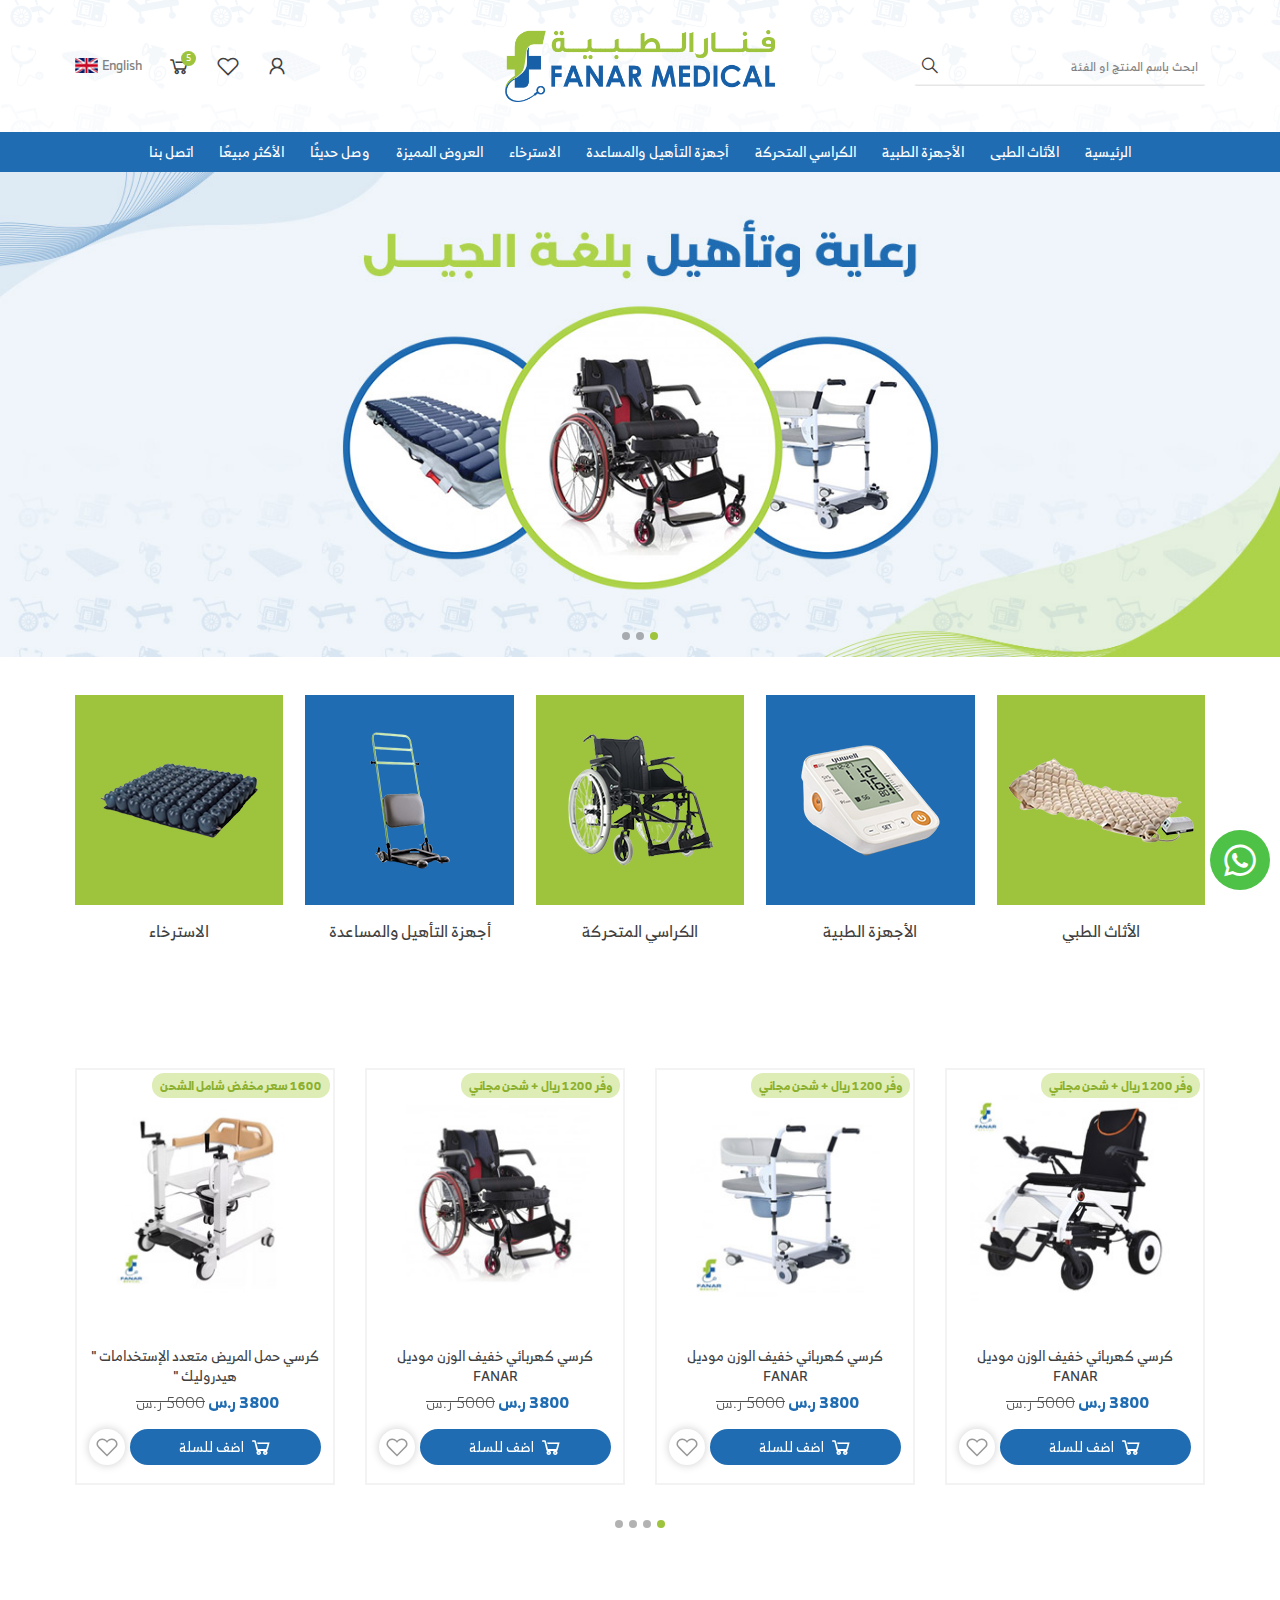
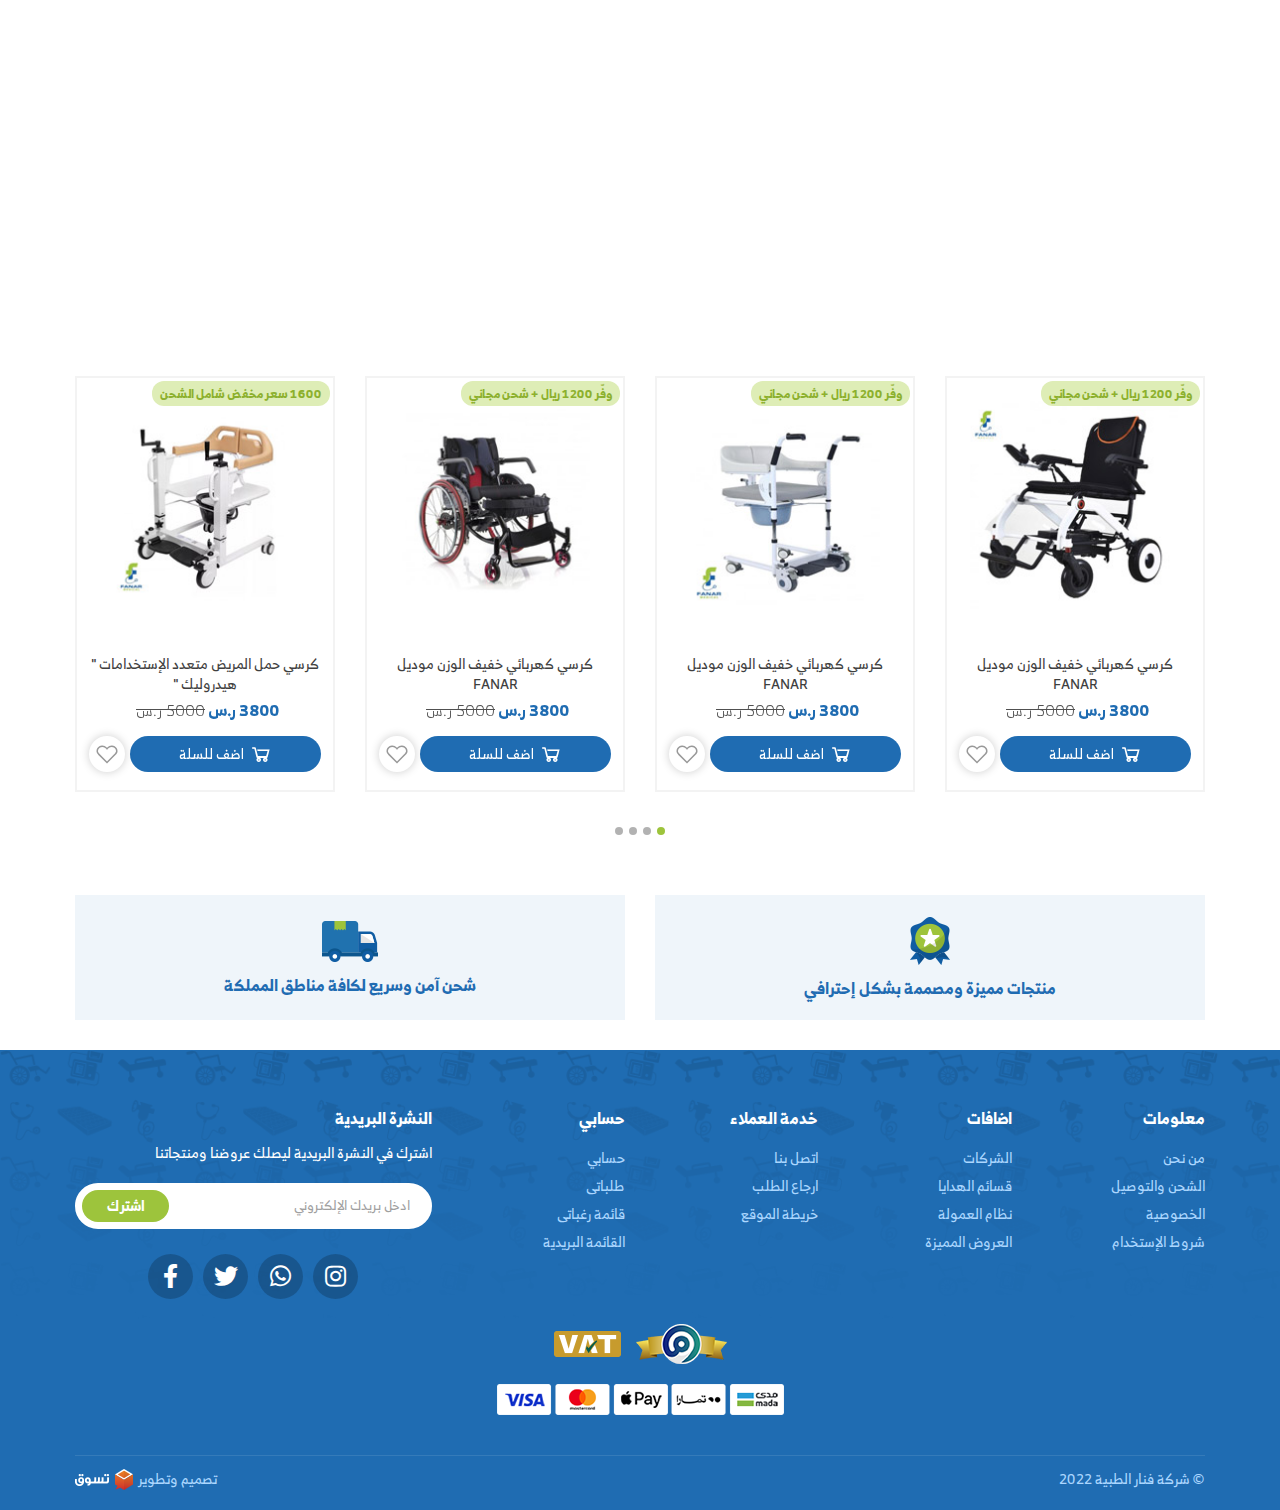
==== commit f01f2664: "modify style" ====
--- a/index.html
+++ b/index.html
@@ -64,13 +64,6 @@
                   ><img src="images/logo.png" class="img-responsive"
                 /></a>
               </figure>
-              <div class="fixed-logo">
-                <figure class="logo-sm">
-                  <a href="#"
-                    ><img src="images/logo-sm.png" class="img-responsive"
-                  /></a>
-                </figure>
-              </div>
               <div class="header-icons">
                 <div class="dropdown cat-anchor">
                   <div class="add-to">
@@ -91,16 +84,10 @@
                   <span class="counter">5</span>
                 </a>
                 <div class="lang-section">
-                  <div class="dropdown">
-                    <div class="lang-word chevron-down">
-                      <img src="images/lang.png" alt="lang-img" />
-                      <span class="">العربيه</span>
-                    </div>
-                    <div class="dropdown-content">
-                      <a class="cat-drop" href="index.html">العربيه</a>
-                      <a class="cat-drop" href="index-en.html">English</a>
-                    </div>
-                  </div>
+                  <a class="lang-ancor" href="index-en.html">
+                    <img src="images/lang-en.png" alt="lang-img" />
+                    <span class="">English</span>
+                  </a>
                 </div>
               </div>
             </div>
--- a/css/style.css
+++ b/css/style.css
@@ -133,7 +133,33 @@
   padding: 7px 0;
   transition: all 0.3s ease-in-out;
 }
-
+.lang-ancor {
+  display: -webkit-box;
+  display: -ms-flexbox;
+  display: flex;
+  -webkit-box-align: center;
+  -ms-flex-align: center;
+  align-items: center;
+  padding: 5px 0;
+  cursor: pointer;
+  font-size: 13px;
+  color: var(--sec-color);
+  font-weight: 400;
+  transition: all 0.3s ease-in-out;
+}
+html[dir="rtl"] .lang-ancor {
+  flex-direction: row-reverse;
+}
+.lang-ancor:hover {
+  color: var(--main-hover);
+}
+.lang-ancor img {
+  margin-inline-end: 4px;
+}
+html[dir="rtl"] .lang-ancor img {
+  margin-inline-end: 0;
+  margin-inline-start: 4px;
+}
 .dropdown-content::before {
   content: "";
   display: block;
@@ -246,22 +272,11 @@
   max-height: 72px;
   image-rendering: -webkit-optimize-contrast;
 }
-.fixed-nav .top-header .img-logo {
-  display: none;
-}
-.top-header .logo-sm img {
-  max-width: 40px;
-  image-rendering: -webkit-optimize-contrast;
-}
-.fixed-logo {
-  display: none;
+.fixed-nav .top-header .img-logo img {
+  max-width: 140px;
 }
 .sm-icons {
   display: none;
-}
-.fixed-nav .fixed-logo {
-  display: flex;
-  align-items: center;
 }
 .nav-header {
   display: flex;
@@ -290,7 +305,7 @@
   margin: 0 13px;
 }
 html[dir="ltr"] nav li {
-  margin: 0 8px;
+  margin: 0 12px;
 }
 .big-menu {
   display: flex;
@@ -494,7 +509,7 @@
 .search-button:hover {
   color: var(--main-hover);
 }
-html[dir="rtl"] .search-button {
+.search-button {
   transform: translateY(-50%) scaleX(-1);
 }
 html[dir="rtl"] .open-search {
@@ -625,7 +640,7 @@
 }
 
 .main-slider .swiper-btn:hover {
-  background-color: var(--main-color);
+  background-color: var(--main-hover);
 }
 .main-slider .swiper-btn i {
   z-index: 2;
@@ -787,7 +802,7 @@
     display: -webkit-box;
     display: -ms-flexbox;
     display: flex;
-    margin-top: 25px;
+    margin-top: 8px;
   }
   .category-box {
     font-size: 14px;
@@ -864,7 +879,7 @@
   top: 5px;
   inset-inline-start: 5px;
   background-color: #deedb6;
-  color: var(--main-hover);
+  color: #8cb02d;
   font-weight: 700;
   font-size: 12px;
   width: auto;
@@ -1175,7 +1190,7 @@
 }
 .features-box .features-icon {
   margin-bottom: 15px;
-  transition: all .3s ease-in-out;
+  transition: all 0.3s ease-in-out;
 }
 .features-icon:hover {
   -webkit-animation: wiggle 0.5s alternate ease infinite;
@@ -1228,6 +1243,7 @@
   inset: 0;
   width: 100%;
   user-select: none;
+  background-size: 100%;
   z-index: 1;
   background-image: url(../images/footer-bg.png);
   background-repeat: no-repeat;
@@ -1475,6 +1491,9 @@
   }
 }
 @media (max-width: 991px) {
+  .top-header::after{
+    display: none;
+  }
   .nav-header {
     padding: 15px 0;
     flex-wrap: wrap;
@@ -1504,6 +1523,9 @@
   .top-header .img-logo img {
     max-width: 140px;
     image-rendering: -webkit-optimize-contrast;
+  }
+  .fixed-nav .top-header .img-logo img {
+    max-width: 120px;
   }
   .show-icons,
   .header-icons .add-to {
@@ -1788,7 +1810,7 @@
 }
 @media (max-width: 320px) {
   .top-header .img-logo img {
-    max-width: 80px;
+    max-width: 100px;
   }
 }
 /*                                 arrow-top                           */
